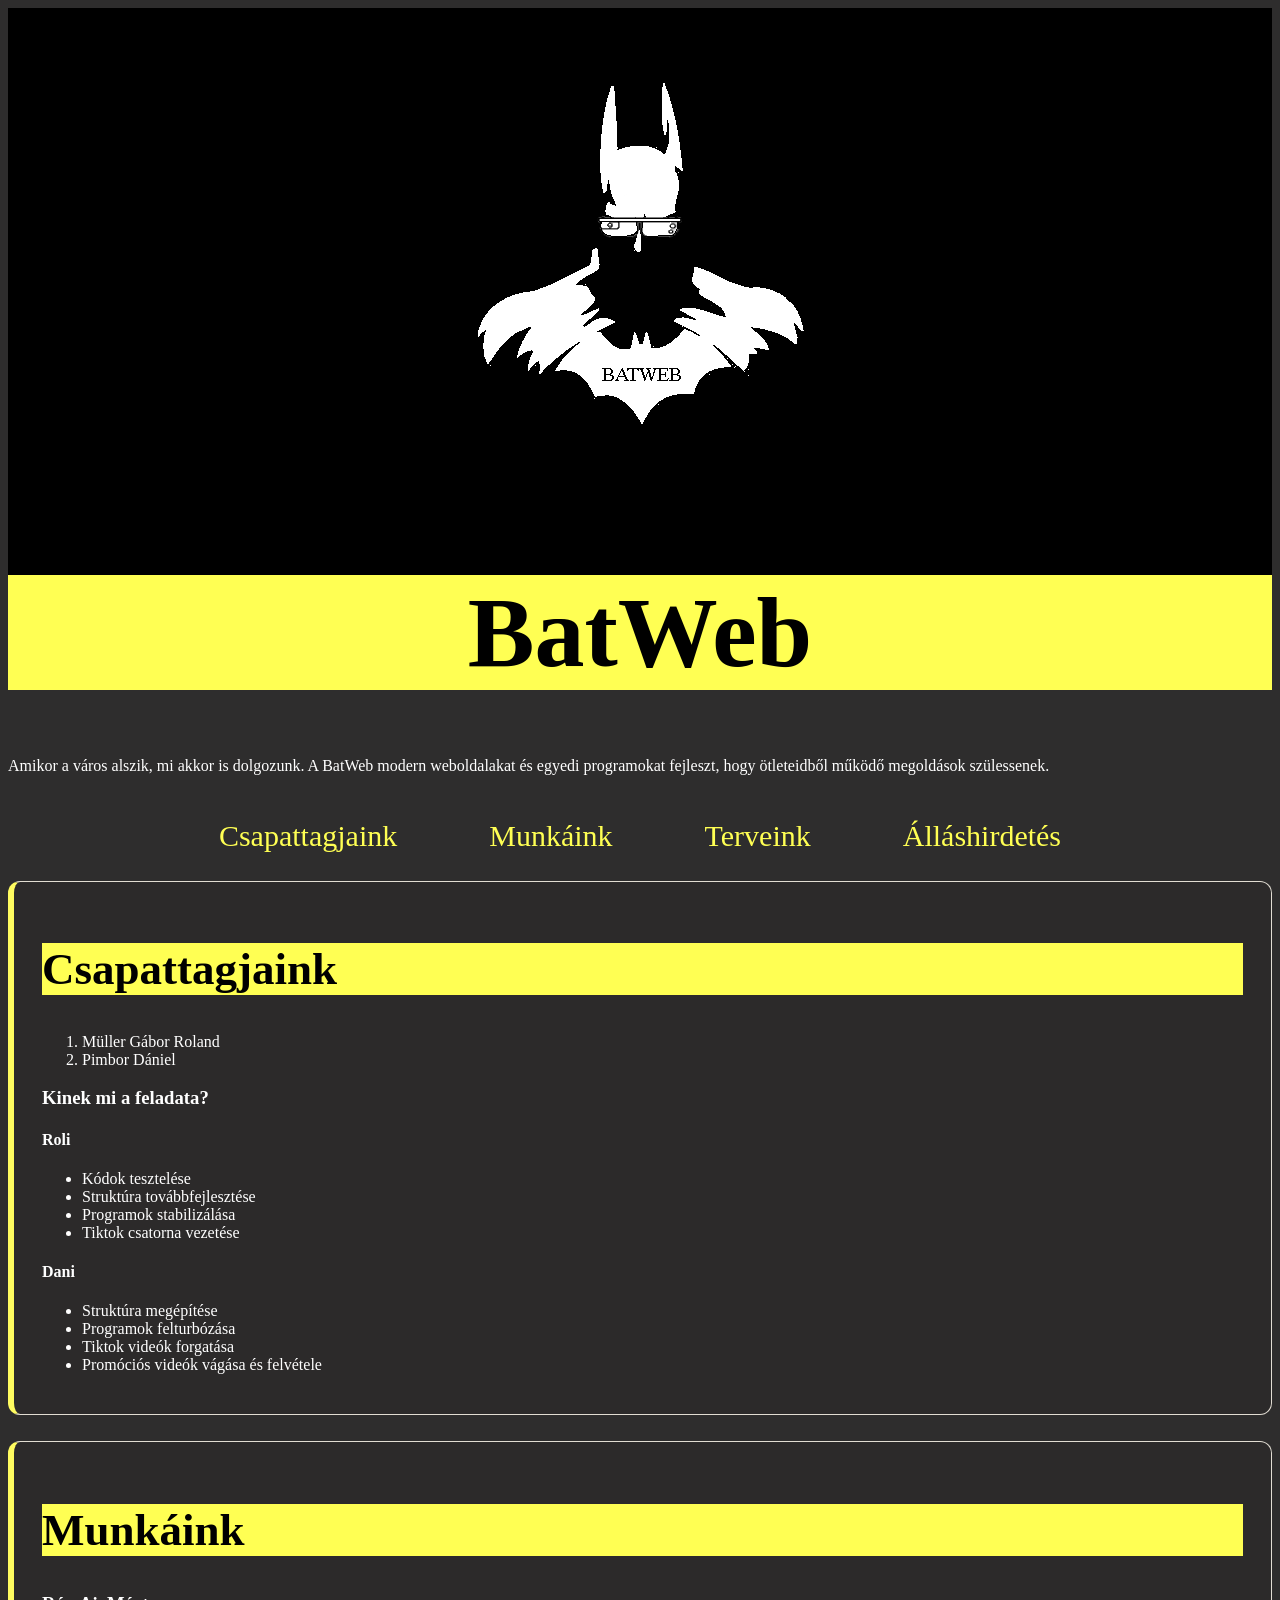
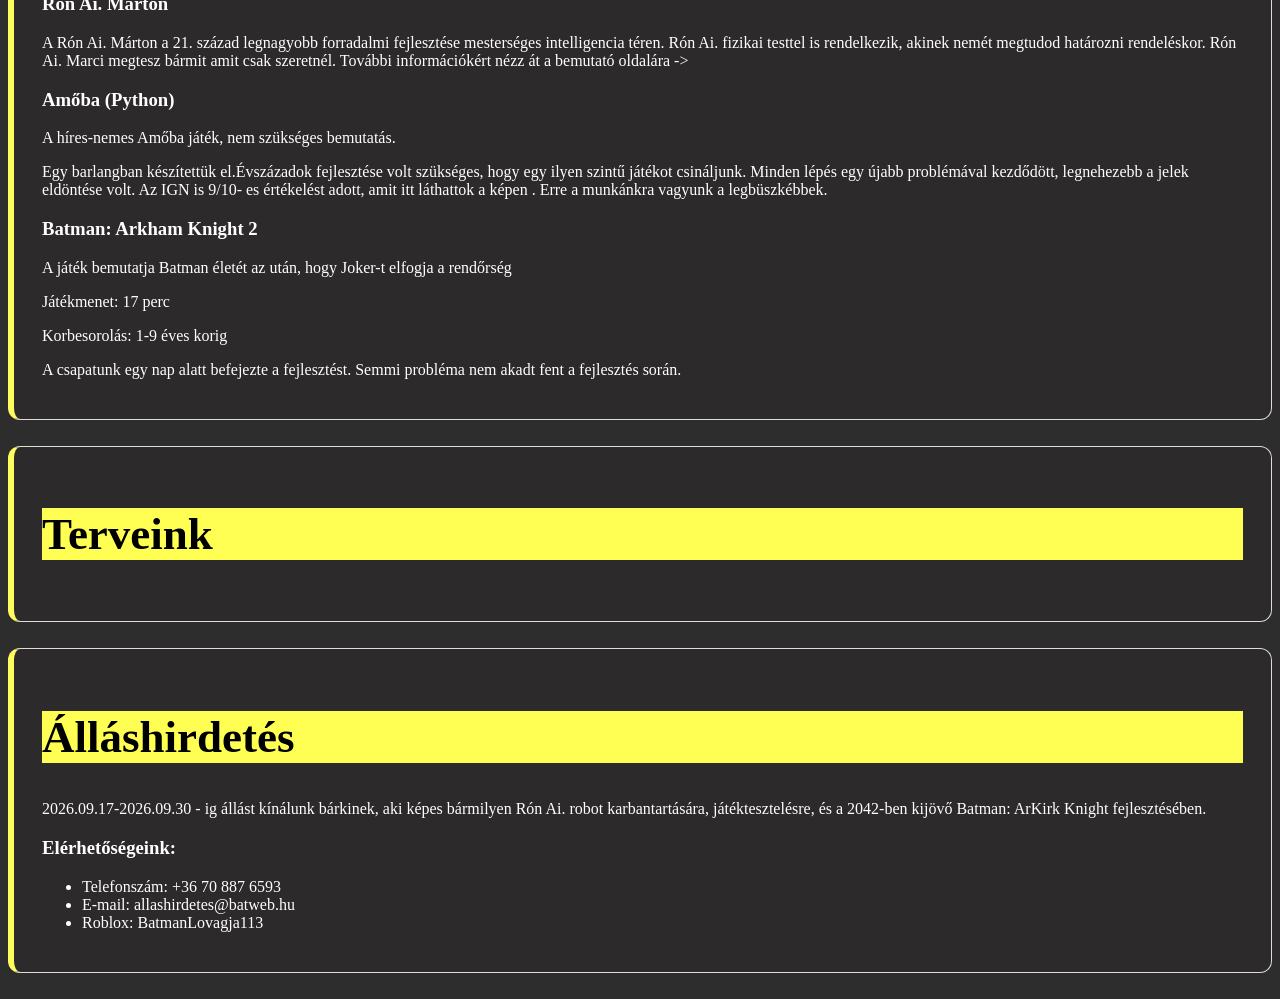
==== index.html @ 7f40fec1 "Stílusfejlesztés" ====
<!DOCTYPE html>
<html lang="hu">

<head>
    <meta charset="UTF-8">
    <meta name="viewport" content="width=device-width, initial-scale=1.0">
    <title>BatWeb</title>
    <link rel="icon" type="image/x-icon" href="kepek/batman logo.ico">
    <link rel="stylesheet" href="style.css">
</head>

<body>
    <div class="fejlec">
        <img src="kepek/logo.png" alt="Logó">
        <h1>BatWeb</h1>
    </div>

    <p>Amikor a város alszik, mi akkor is dolgozunk. A BatWeb modern weboldalakat és egyedi programokat fejleszt, hogy
        ötleteidből működő megoldások szülessenek.</p>

    <div class="pontok">
        <a href="#csapattagok">Csapattagjaink</a>
        <a href="#munkaink">Munkáink</a>
        <a href="#terveink">Terveink</a>
        <a href="#allashirdetes">Álláshirdetés</a>
    </div>

    <div class="container" id="csapattagok">
        <h2>Csapattagjaink</h2>
        <ol>
            <li>Müller Gábor Roland</li>
            <li>Pimbor Dániel</li>
        </ol>
        <h3>Kinek mi a feladata?</h3>
        <h4>Roli</h4>
        <ul>
            <li>Kódok tesztelése</li>
            <li>Struktúra továbbfejlesztése</li>
            <li>Programok stabilizálása</li>
            <li>Tiktok csatorna vezetése</li>
        </ul>
        <h4>Dani</h4>
        <ul>
            <li>Struktúra megépítése</li>
            <li>Programok felturbózása</li>
            <li>Tiktok videók forgatása</li>
            <li>Promóciós videók vágása és felvétele</li>
        </ul>
    </div>

    <div class="container" id="munkaink">
        <h2>Munkáink</h2>
        <h3>Rón Ai. Márton</h3>
        <p>A Rón Ai. Márton a 21. század legnagyobb forradalmi fejlesztése mesterséges intelligencia téren. Rón Ai.
            fizikai testtel is rendelkezik, akinek nemét megtudod határozni rendeléskor. Rón Ai. Marci megtesz bármit
            amit csak szeretnél. További információkért nézz át a bemutató oldalára -> <a href="ronainmarton.html"></a>
        </p>
        <h3>Amőba (Python)</h3>
        <p>A híres-nemes Amőba játék, nem szükséges bemutatás.</p>
        <p>Egy barlangban készítettük el.Évszázadok fejlesztése volt szükséges, hogy egy ilyen szintű játékot
            csináljunk. Minden lépés egy újabb problémával kezdődött, legnehezebb a jelek eldöntése volt. Az IGN is
            9/10- es értékelést adott, amit itt láthattok a képen <img src="" alt="">. Erre a munkánkra vagyunk a
            legbüszkébbek.</p>
        <h3>Batman: Arkham Knight 2</h3>
        <p>A játék bemutatja Batman életét az után, hogy Joker-t elfogja a rendőrség</p>
        <p>Játékmenet: 17 perc</p>
        <p>Korbesorolás: 1-9 éves korig</p>
        <p>A csapatunk egy nap alatt befejezte a fejlesztést. Semmi probléma nem akadt fent a fejlesztés során.</p>
    </div>

    <div class="container" id="terveink">
        <h2>Terveink</h2>
    </div>

    <div class="container" id="allashirdetes">
        <h2>Álláshirdetés</h2>
        <p>2026.09.17-2026.09.30 - ig állást kínálunk bárkinek, aki képes bármilyen Rón Ai. robot karbantartására, játéktesztelésre, és a 2042-ben kijövő Batman: ArKirk Knight fejlesztésében.</p>
        <h3>Elérhetőségeink:</h3>
        <ul>
            <li>Telefonszám: +36 70 887 6593</li>
            <li>E-mail: allashirdetes@batweb.hu</li>
            <li>Roblox: BatmanLovagja113</li>
        </ul>
    </div>


</body>

</html>
---- style.css ----
body{
    background-color: rgb(46, 45, 45);
    color: white;
    font-family: 'Segoe UI';
}

h1{
    background-color: rgb(255, 255, 83);
    color: black;
}


h2{
    font-size: 45px;
    background-color: rgb(255, 255, 83);
    color: black;
}

.pontok{
    padding: 12px 20px;
    text-align: center;
}

.pontok a {
  display: inline-block;      
  color: rgb(255, 255, 83);
  text-decoration: none;   
  padding: 6px 34px;
  margin: 10px;
  font-size: 30px;
}

.container   {
  background-color: rgb(44, 42, 42);
  border: 1px solid #e2ddd3;      /* vékony, halvány keret körben */
  border-left: 6px solid rgb(255, 252, 96);  /* vastag színes csík balra */
  border-radius: 12px;
  padding: 24px 28px;            /* BELSŐ térköz: keret és szöveg között */
  margin-bottom: 26px;          /* KÜLSŐ térköz: a következő dobozig */
}

.fejlec{
    background-color: black;
    position: relative;
}

.fejlec h1 {                        
    text-align: center;
    font-size: 100px;
}

.fejlec img {
    display: block;
    margin: 0 auto;
}

::selection {
    background-color: rgba(255, 255, 0, 0.753);
    color: rgb(0, 0, 0);
}

.menu {
  background-color: rgb(218, 214, 0);
  padding: 12px 20px;
  text-align: center;
  color: black;
}
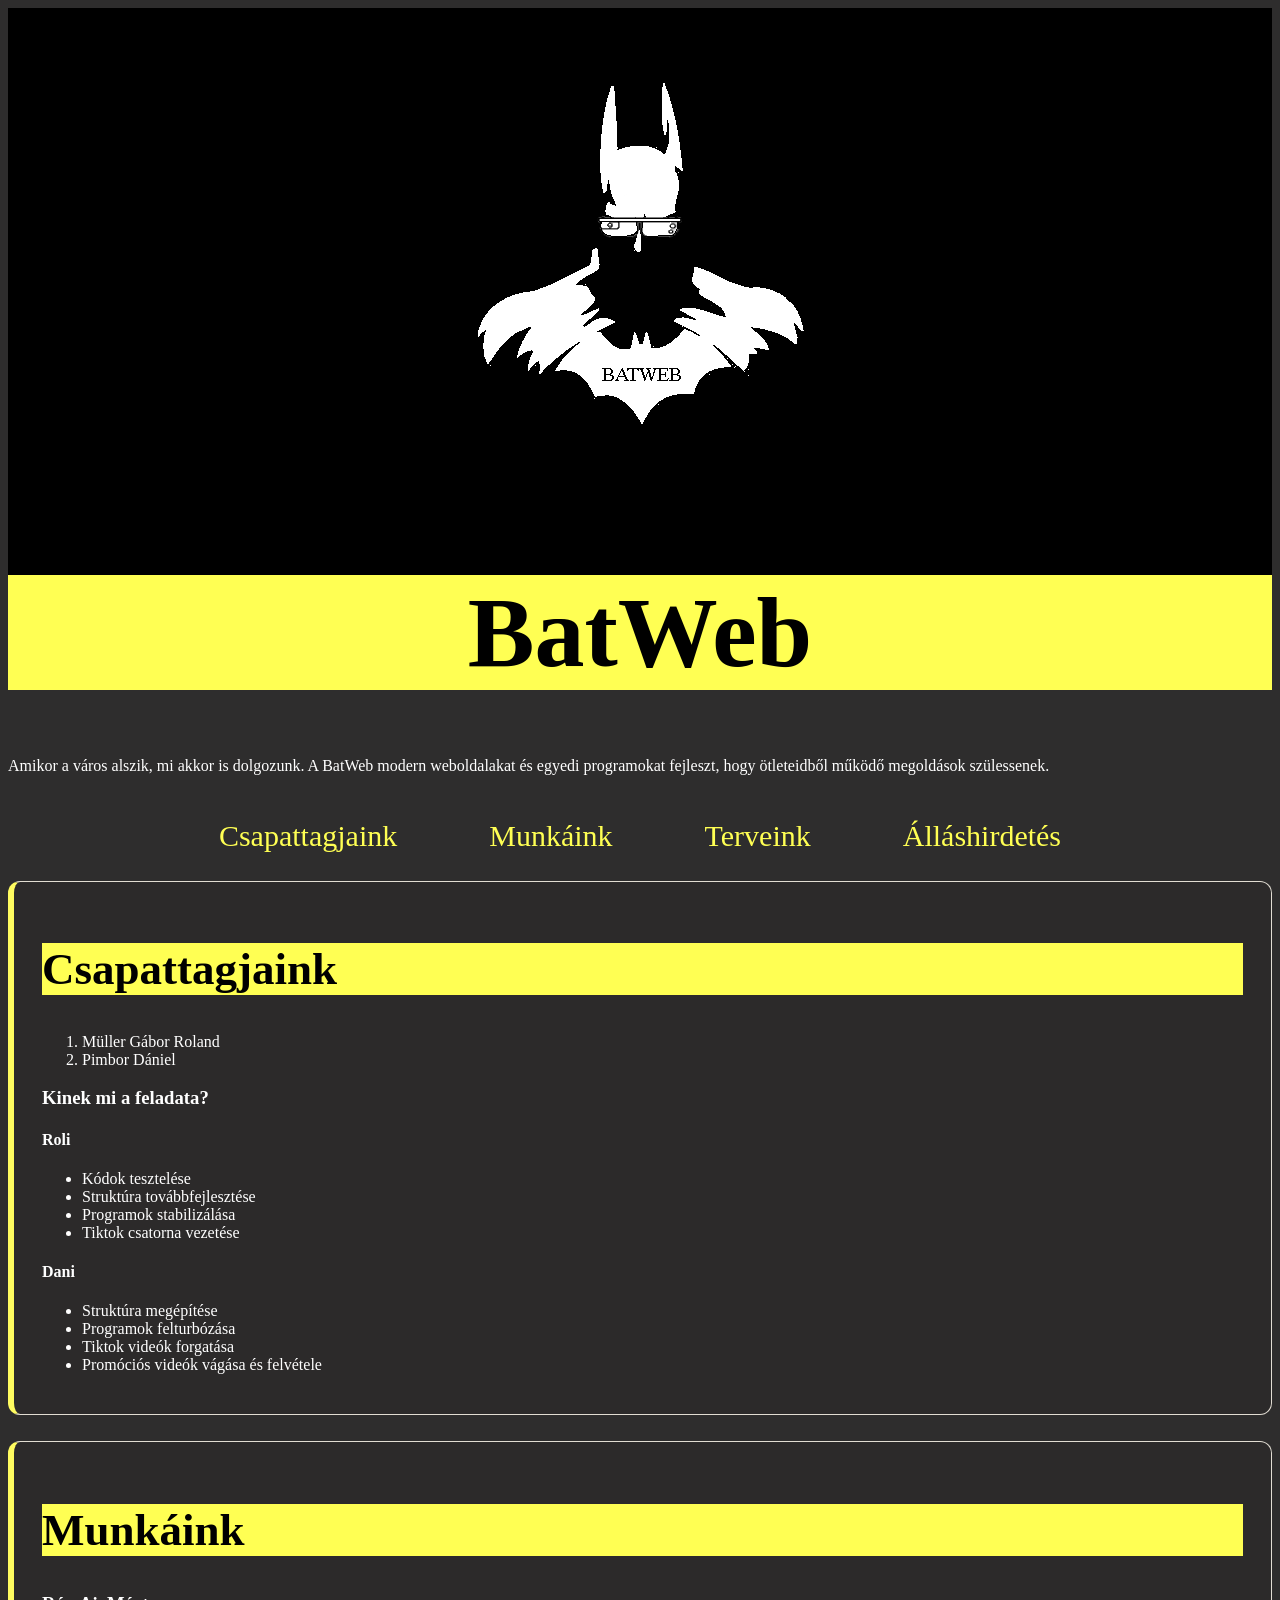
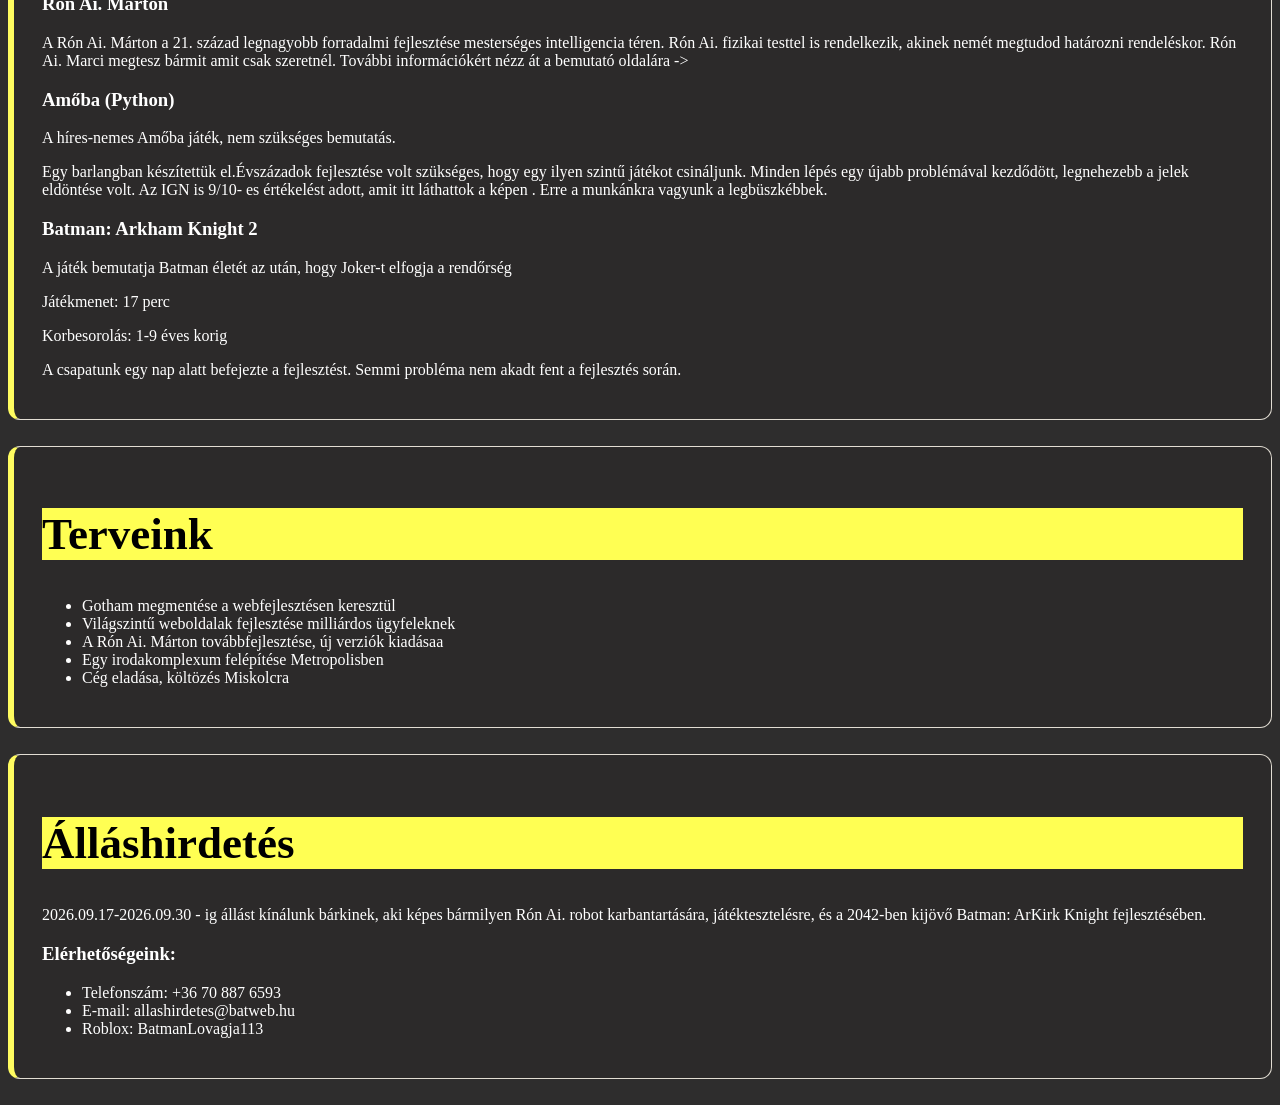
==== commit 22ecf71f: "terveink Terveink pont hozzáadása, css továbbfejlesztése" ====
--- a/index.html
+++ b/index.html
@@ -15,7 +15,7 @@
         <h1>BatWeb</h1>
     </div>
 
-    <p>Amikor a város alszik, mi akkor is dolgozunk. A BatWeb modern weboldalakat és egyedi programokat fejleszt, hogy
+    <p class="bemutatkozas">Amikor a város alszik, mi akkor is dolgozunk. A BatWeb modern weboldalakat és egyedi programokat fejleszt, hogy
         ötleteidből működő megoldások szülessenek.</p>
 
     <div class="pontok">
@@ -70,6 +70,13 @@
 
     <div class="container" id="terveink">
         <h2>Terveink</h2>
+            <ul>
+                <li>Gotham megmentése a webfejlesztésen keresztül</li>
+                <li>Világszintű weboldalak fejlesztése milliárdos ügyfeleknek</li>
+                <li>A Rón Ai. Márton továbbfejlesztése, új verziók kiadásaa </li>
+                <li>Egy irodakomplexum felépítése Metropolisben</li>
+                <li>Cég eladása, költözés Miskolcra</li>
+            </ul>
     </div>
 
     <div class="container" id="allashirdetes">
--- a/style.css
+++ b/style.css
@@ -1,50 +1,58 @@
-body{
+body {
     background-color: rgb(46, 45, 45);
     color: white;
     font-family: 'Segoe UI';
 }
 
-h1{
+h1 {
     background-color: rgb(255, 255, 83);
     color: black;
 }
 
 
-h2{
+h2 {
     font-size: 45px;
     background-color: rgb(255, 255, 83);
     color: black;
 }
 
-.pontok{
+.bemutatkozas p {
+    color:  rgb(255, 255, 83); 
+}
+
+.pontok {
     padding: 12px 20px;
     text-align: center;
 }
 
 .pontok a {
-  display: inline-block;      
-  color: rgb(255, 255, 83);
-  text-decoration: none;   
-  padding: 6px 34px;
-  margin: 10px;
-  font-size: 30px;
+    display: inline-block;
+    color: rgb(255, 255, 83);
+    text-decoration: none;
+    padding: 6px 34px;
+    margin: 10px;
+    font-size: 30px;
 }
 
-.container   {
-  background-color: rgb(44, 42, 42);
-  border: 1px solid #e2ddd3;      /* vékony, halvány keret körben */
-  border-left: 6px solid rgb(255, 252, 96);  /* vastag színes csík balra */
-  border-radius: 12px;
-  padding: 24px 28px;            /* BELSŐ térköz: keret és szöveg között */
-  margin-bottom: 26px;          /* KÜLSŐ térköz: a következő dobozig */
+.container {
+    background-color: rgb(44, 42, 42);
+    border: 1px solid #e2ddd3;
+    /* vékony, halvány keret körben */
+    border-left: 6px solid rgb(255, 252, 96);
+    /* vastag színes csík balra */
+    border-radius: 12px;
+    padding: 24px 28px;
+    /* BELSŐ térköz: keret és szöveg között */
+    margin-bottom: 26px;
+    /* KÜLSŐ térköz: a következő dobozig */
 }
 
-.fejlec{
+.fejlec {
     background-color: black;
     position: relative;
 }
 
-.fejlec h1 {                        
+.fejlec h1 {
     text-align: center;
     font-size: 100px;
 }
@@ -60,8 +68,8 @@
 }
 
 .menu {
-  background-color: rgb(218, 214, 0);
-  padding: 12px 20px;
-  text-align: center;
-  color: black;
+    background-color: rgb(218, 214, 0);
+    padding: 12px 20px;
+    text-align: center;
+    color: black;
 }
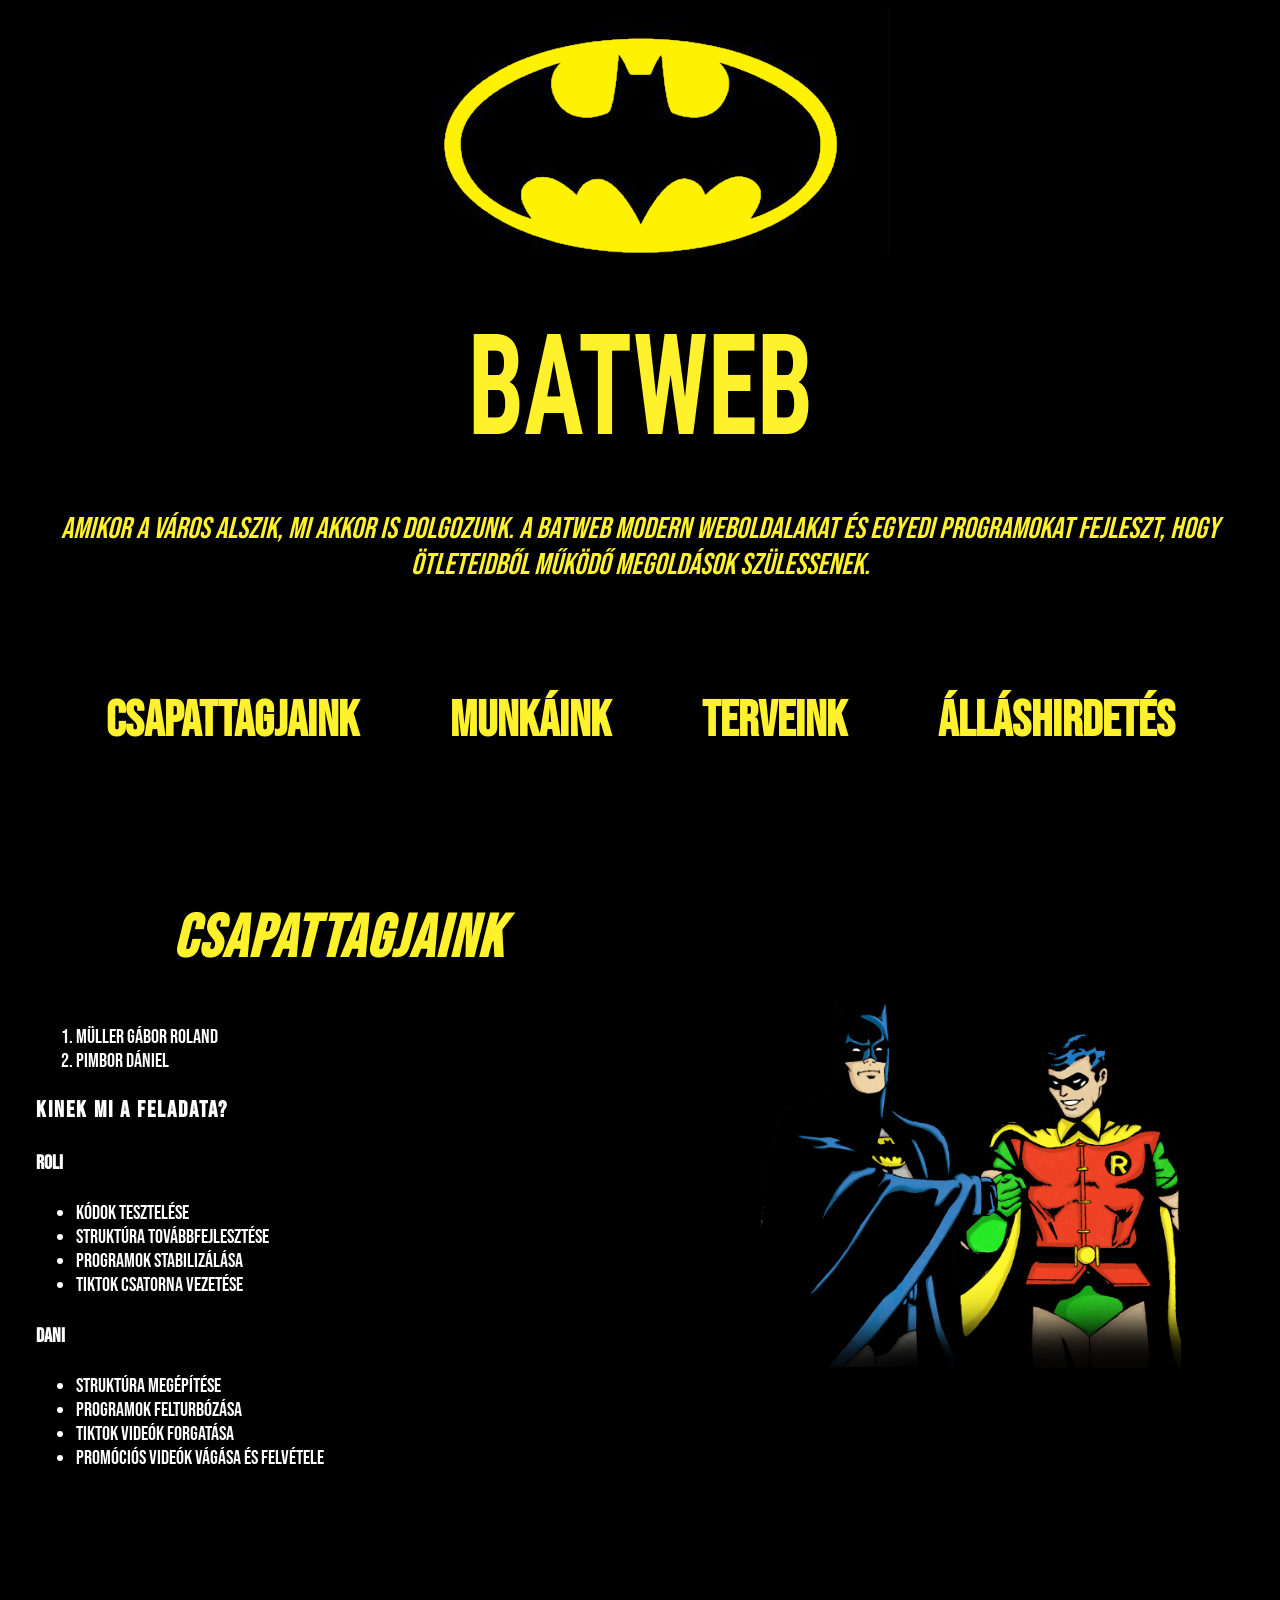
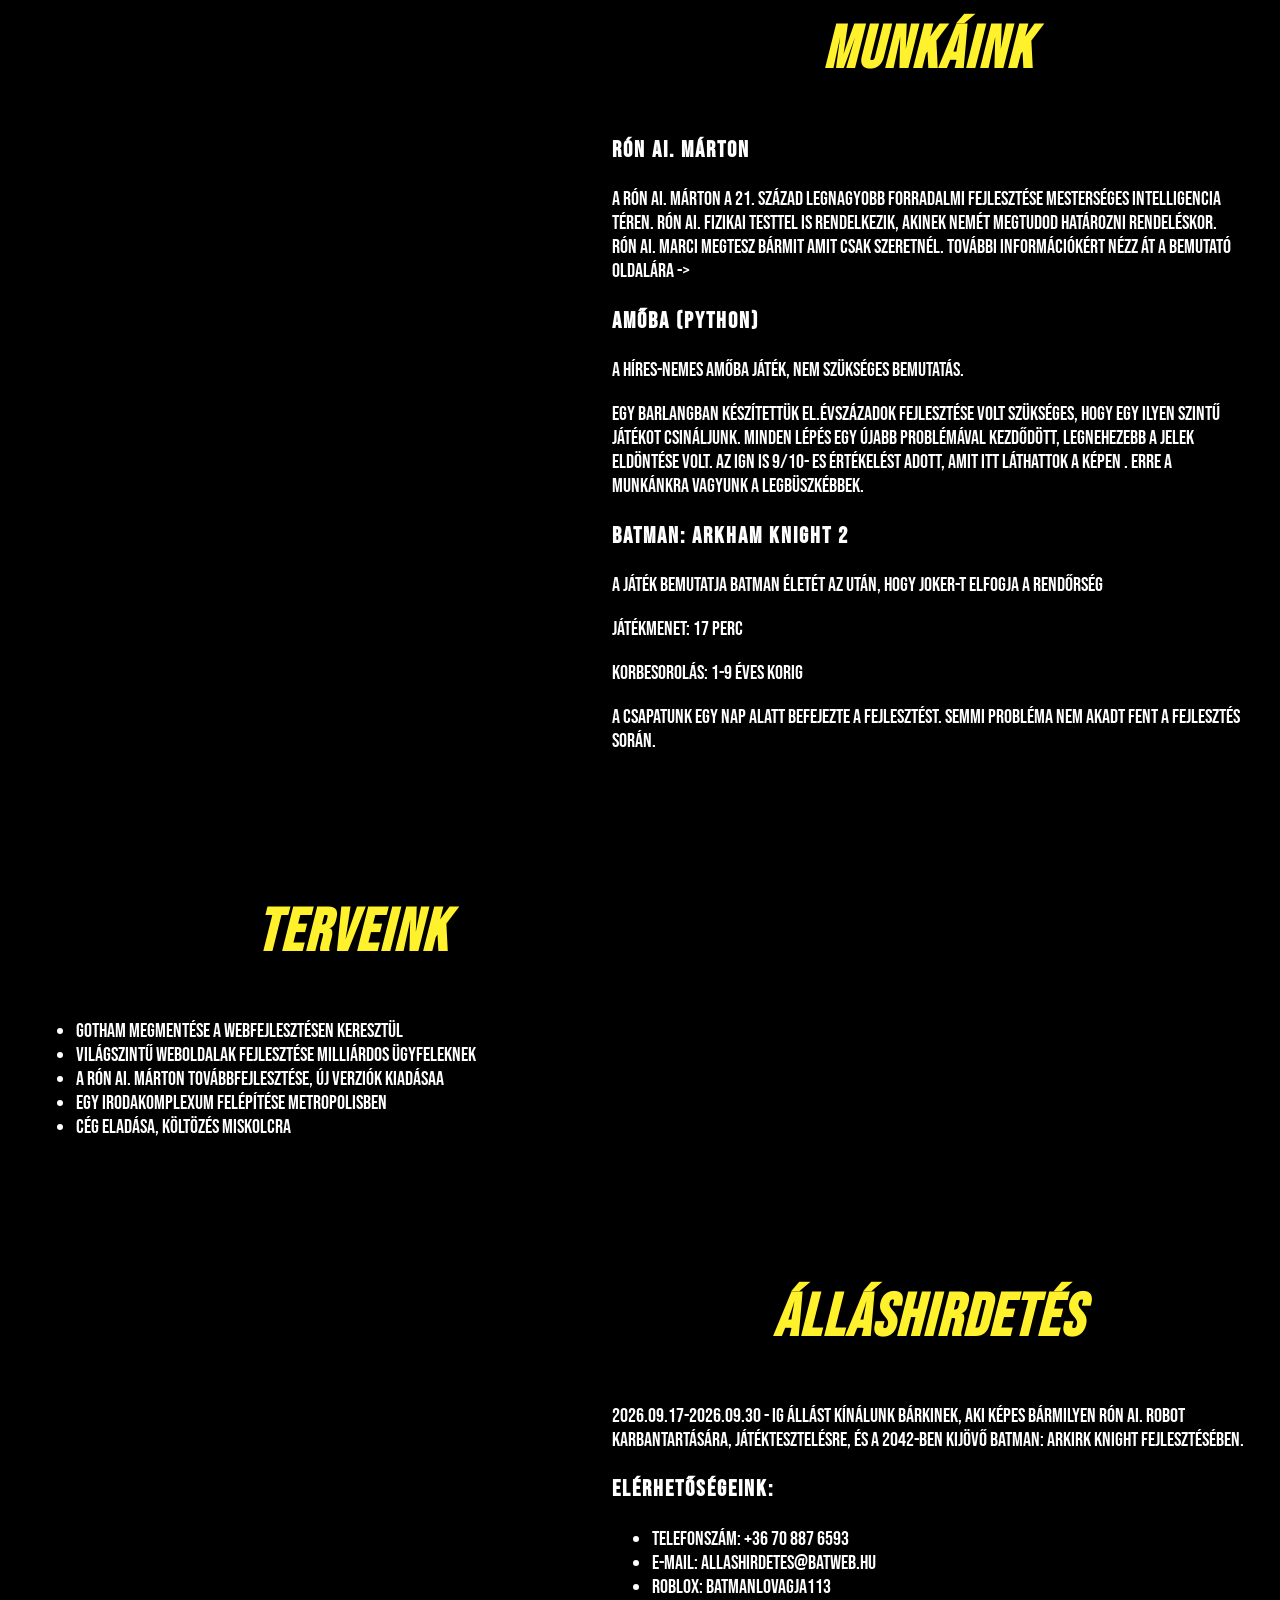
==== commit f08ed315: "Logo változtatás, képhozzáadás, betűtípus" ====
--- a/index.html
+++ b/index.html
@@ -7,16 +7,21 @@
     <title>BatWeb</title>
     <link rel="icon" type="image/x-icon" href="kepek/batman logo.ico">
     <link rel="stylesheet" href="style.css">
+    <link href="https://fonts.googleapis.com/css2?family=Roboto+Condensed:wght@900&display=swap" rel="stylesheet">
 </head>
 
 <body>
     <div class="fejlec">
         <img src="kepek/logo.png" alt="Logó">
-        <h1>BatWeb</h1>
+        <h1>BATWEB</h1>
     </div>
 
-    <p class="bemutatkozas">Amikor a város alszik, mi akkor is dolgozunk. A BatWeb modern weboldalakat és egyedi programokat fejleszt, hogy
-        ötleteidből működő megoldások szülessenek.</p>
+    <div class="bemutatkozas">
+        <p>
+            Amikor a város alszik, mi akkor is dolgozunk. A BatWeb modern weboldalakat és egyedi programokat fejleszt,
+            hogy ötleteidből működő megoldások szülessenek.
+        </p>
+    </div>
 
     <div class="pontok">
         <a href="#csapattagok">Csapattagjaink</a>
@@ -25,27 +30,38 @@
         <a href="#allashirdetes">Álláshirdetés</a>
     </div>
 
-    <div class="container" id="csapattagok">
-        <h2>Csapattagjaink</h2>
-        <ol>
-            <li>Müller Gábor Roland</li>
-            <li>Pimbor Dániel</li>
-        </ol>
-        <h3>Kinek mi a feladata?</h3>
-        <h4>Roli</h4>
-        <ul>
-            <li>Kódok tesztelése</li>
-            <li>Struktúra továbbfejlesztése</li>
-            <li>Programok stabilizálása</li>
-            <li>Tiktok csatorna vezetése</li>
-        </ul>
-        <h4>Dani</h4>
-        <ul>
-            <li>Struktúra megépítése</li>
-            <li>Programok felturbózása</li>
-            <li>Tiktok videók forgatása</li>
-            <li>Promóciós videók vágása és felvétele</li>
-        </ul>
+    <div class="csapattagok-sor">
+
+        <div class="container" id="csapattagok">
+            <h2>Csapattagjaink</h2>
+            <ol>
+                <li>Müller Gábor Roland</li>
+                <li>Pimbor Dániel</li>
+            </ol>
+
+            <h3>Kinek mi a feladata?</h3>
+
+            <h4>Roli</h4>
+            <ul>
+                <li>Kódok tesztelése</li>
+                <li>Struktúra továbbfejlesztése</li>
+                <li>Programok stabilizálása</li>
+                <li>Tiktok csatorna vezetése</li>
+            </ul>
+
+            <h4>Dani</h4>
+            <ul>
+                <li>Struktúra megépítése</li>
+                <li>Programok felturbózása</li>
+                <li>Tiktok videók forgatása</li>
+                <li>Promóciós videók vágása és felvétele</li>
+            </ul>
+        </div>
+
+        <div class="csapattagok-kepei">
+            <img src="kepek/csapattagok.png" alt="Csapattagok">
+        </div>
+
     </div>
 
     <div class="container" id="munkaink">
@@ -70,18 +86,19 @@
 
     <div class="container" id="terveink">
         <h2>Terveink</h2>
-            <ul>
-                <li>Gotham megmentése a webfejlesztésen keresztül</li>
-                <li>Világszintű weboldalak fejlesztése milliárdos ügyfeleknek</li>
-                <li>A Rón Ai. Márton továbbfejlesztése, új verziók kiadásaa </li>
-                <li>Egy irodakomplexum felépítése Metropolisben</li>
-                <li>Cég eladása, költözés Miskolcra</li>
-            </ul>
+        <ul>
+            <li>Gotham megmentése a webfejlesztésen keresztül</li>
+            <li>Világszintű weboldalak fejlesztése milliárdos ügyfeleknek</li>
+            <li>A Rón Ai. Márton továbbfejlesztése, új verziók kiadásaa </li>
+            <li>Egy irodakomplexum felépítése Metropolisben</li>
+            <li>Cég eladása, költözés Miskolcra</li>
+        </ul>
     </div>
 
     <div class="container" id="allashirdetes">
         <h2>Álláshirdetés</h2>
-        <p>2026.09.17-2026.09.30 - ig állást kínálunk bárkinek, aki képes bármilyen Rón Ai. robot karbantartására, játéktesztelésre, és a 2042-ben kijövő Batman: ArKirk Knight fejlesztésében.</p>
+        <p>2026.09.17-2026.09.30 - ig állást kínálunk bárkinek, aki képes bármilyen Rón Ai. robot karbantartására,
+            játéktesztelésre, és a 2042-ben kijövő Batman: ArKirk Knight fejlesztésében.</p>
         <h3>Elérhetőségeink:</h3>
         <ul>
             <li>Telefonszám: +36 70 887 6593</li>
--- a/style.css
+++ b/style.css
@@ -1,23 +1,35 @@
-body {
-    background-color: rgb(46, 45, 45);
-    color: white;
-    font-family: 'Segoe UI';
+@import url('https://fonts.googleapis.com/css2?family=Bebas+Neue&family=Poppins:wght@400;600;700&display=swap');
+
+h2, h3 {
+    font-family: 'Bebas Neue', sans-serif;
+    letter-spacing: 2px;
 }
 
 h1 {
-    background-color: rgb(255, 255, 83);
-    color: black;
+    font-family: 'Roboto Condensed', sans-serif;
+    font-weight: bolder;
+    transform: scaleY(1.4);
+    font-size: 100px;
+    color: rgb(255, 241, 44);
 }
 
 
+body {
+    background-color: rgb(0, 0, 0);
+    color: white;
+    font-family: 'Bebas Neue', sans-serif;
+}
+
 h2 {
-    font-size: 45px;
-    background-color: rgb(255, 255, 83);
-    color: black;
+    font-size: 45px;;
+    color: rgb(255, 241, 44);
 }
 
 .bemutatkozas p {
-    color:  rgb(255, 255, 83); 
+    color:  rgb(255, 241, 44);
+    font-size: 30px;
+    text-align: center;
+    font-style: italic;
 }
 
 .pontok {
@@ -27,24 +39,64 @@
 
 .pontok a {
     display: inline-block;
-    color: rgb(255, 255, 83);
+    color: rgb(255, 241, 44);
     text-decoration: none;
     padding: 6px 34px;
     margin: 10px;
-    font-size: 30px;
+    margin-top: 60px;
+    margin-bottom: 60px;
+    font-size: 50px;
+    font-weight: bold;
 }
 
 .container {
-    background-color: rgb(44, 42, 42);
-    border: 1px solid #e2ddd3;
-    /* vékony, halvány keret körben */
-    border-left: 6px solid rgb(255, 252, 96);
-    /* vastag színes csík balra */
     border-radius: 12px;
     padding: 24px 28px;
-    /* BELSŐ térköz: keret és szöveg között */
     margin-bottom: 26px;
-    /* KÜLSŐ térköz: a következő dobozig */
+    font-size: 20px;
+}
+
+.container h2{
+    text-align: center;
+    font-size: 60px;
+    font-style: italic;
+}
+
+
+
+
+.csapattagok-sor {
+    display: flex;
+    align-items: center;
+}
+
+#csapattagok {
+    width: 50%;
+}
+
+.csapattagok-kepei {
+    width: 50%;
+    text-align: center;
+}
+
+.csapattagok-kepei img {
+    max-width: 70%;
+}
+
+#munkaink{
+    width: 50%;
+    margin-left: auto;
+    margin-right: 0;
+}
+
+#terveink{
+    width:50%;
+}
+
+#allashirdetes{
+    width: 50%;
+    margin-left: auto;
+    margin-right: 0;
 }
 
 .fejlec {
@@ -63,7 +115,7 @@
 }
 
 ::selection {
-    background-color: rgba(255, 255, 0, 0.753);
+    background-color: rgb(255, 241, 44);
     color: rgb(0, 0, 0);
 }
 
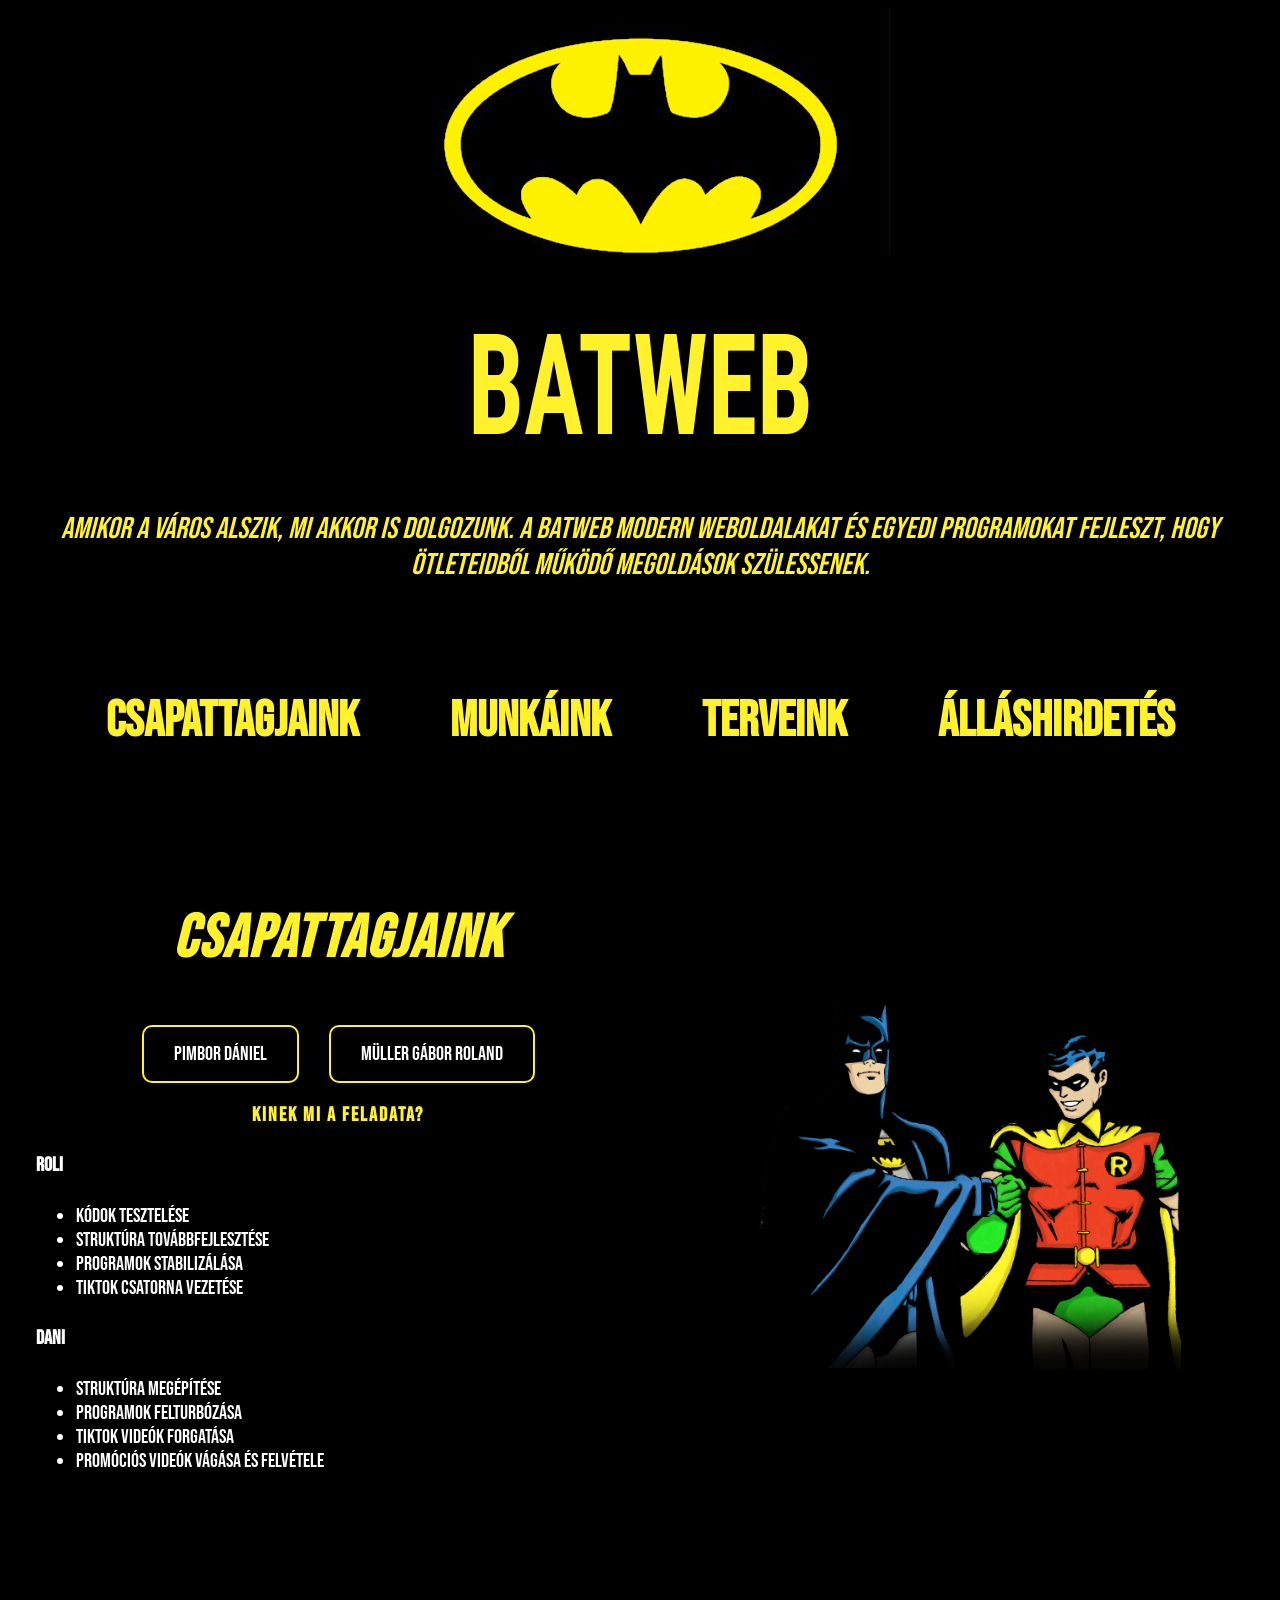
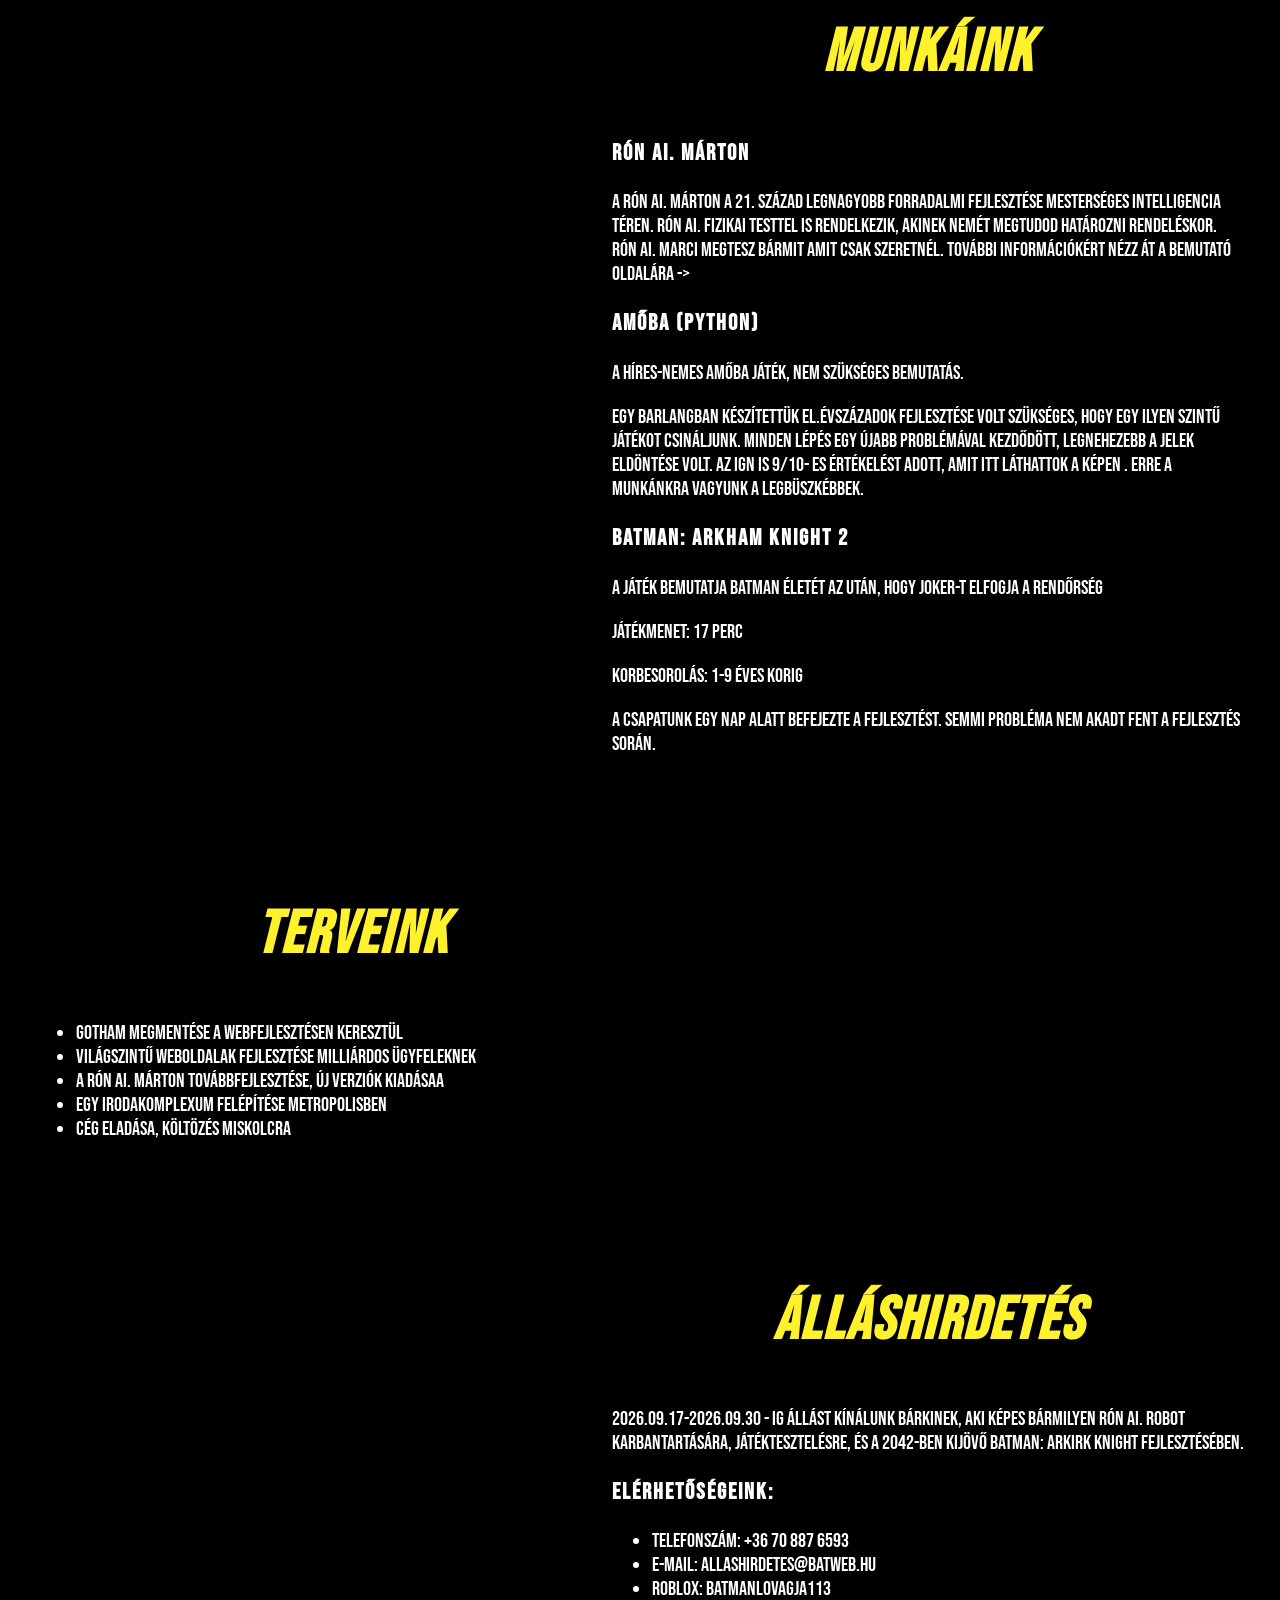
==== commit 66846fc0: "Table" ====
--- a/index.html
+++ b/index.html
@@ -34,13 +34,13 @@
 
         <div class="container" id="csapattagok">
             <h2>Csapattagjaink</h2>
-            <ol>
-                <li>Müller Gábor Roland</li>
-                <li>Pimbor Dániel</li>
-            </ol>
-
-            <h3>Kinek mi a feladata?</h3>
-
+            <table>
+                <tr>
+                    <td>Pimbor Dániel</td>
+                    <td>Müller Gábor Roland</td>
+                </tr>
+            </table>
+            <h3 style="text-align: center;font-size: 20px;color: rgb(255, 241, 44);;">Kinek mi a feladata?</h3>
             <h4>Roli</h4>
             <ul>
                 <li>Kódok tesztelése</li>
--- a/style.css
+++ b/style.css
@@ -83,6 +83,26 @@
     max-width: 70%;
 }
 
+table {
+    margin: 0 auto;
+    border-spacing: 30px 0;
+}
+
+td {
+    text-align: center;
+    vertical-align: middle;
+    padding: 15px 30px;
+    border: 2px solid rgb(255, 241, 44);
+    border-radius: 10px;
+}
+
+
+td:hover {
+  transform: scale(1.05);
+  transition: all ease-in-out 0.2s;
+  box-shadow: 0px 0px 30px rgb(255, 241, 44); 
+}
+
 #munkaink{
     width: 50%;
     margin-left: auto;
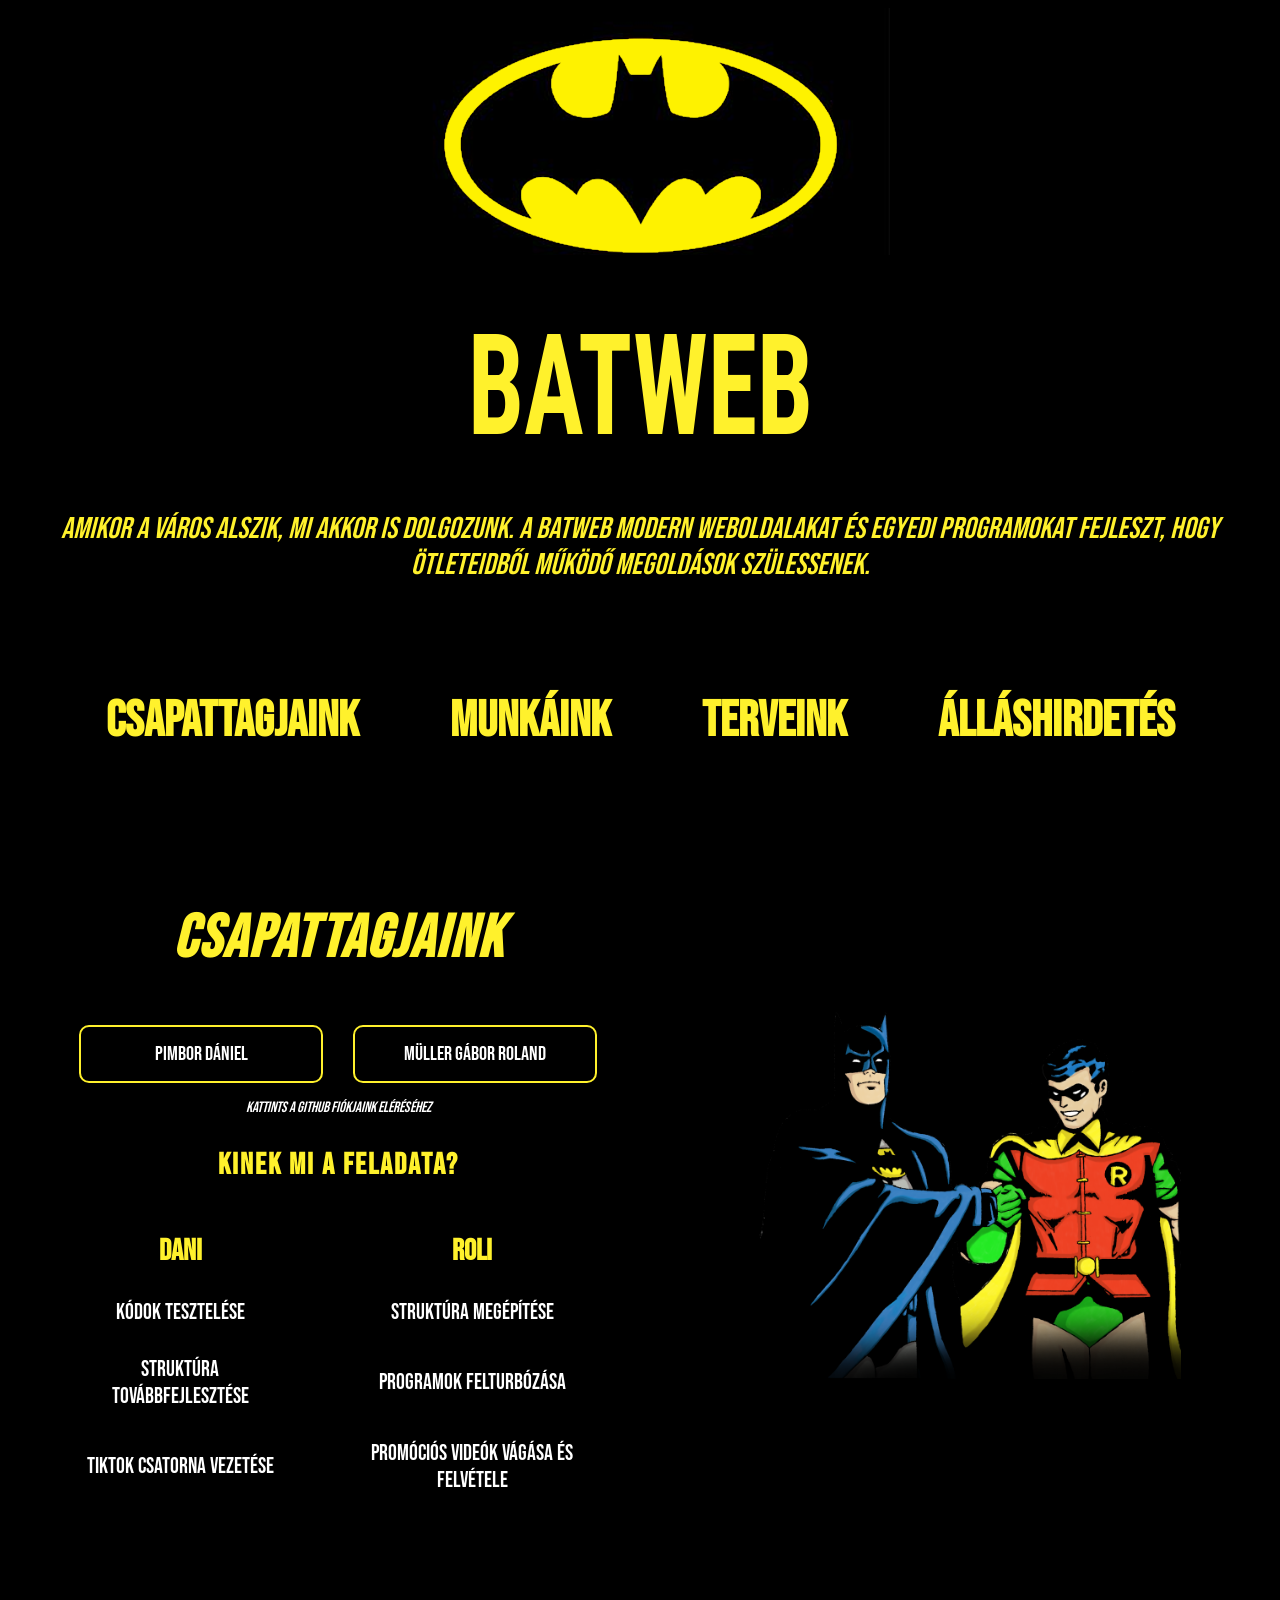
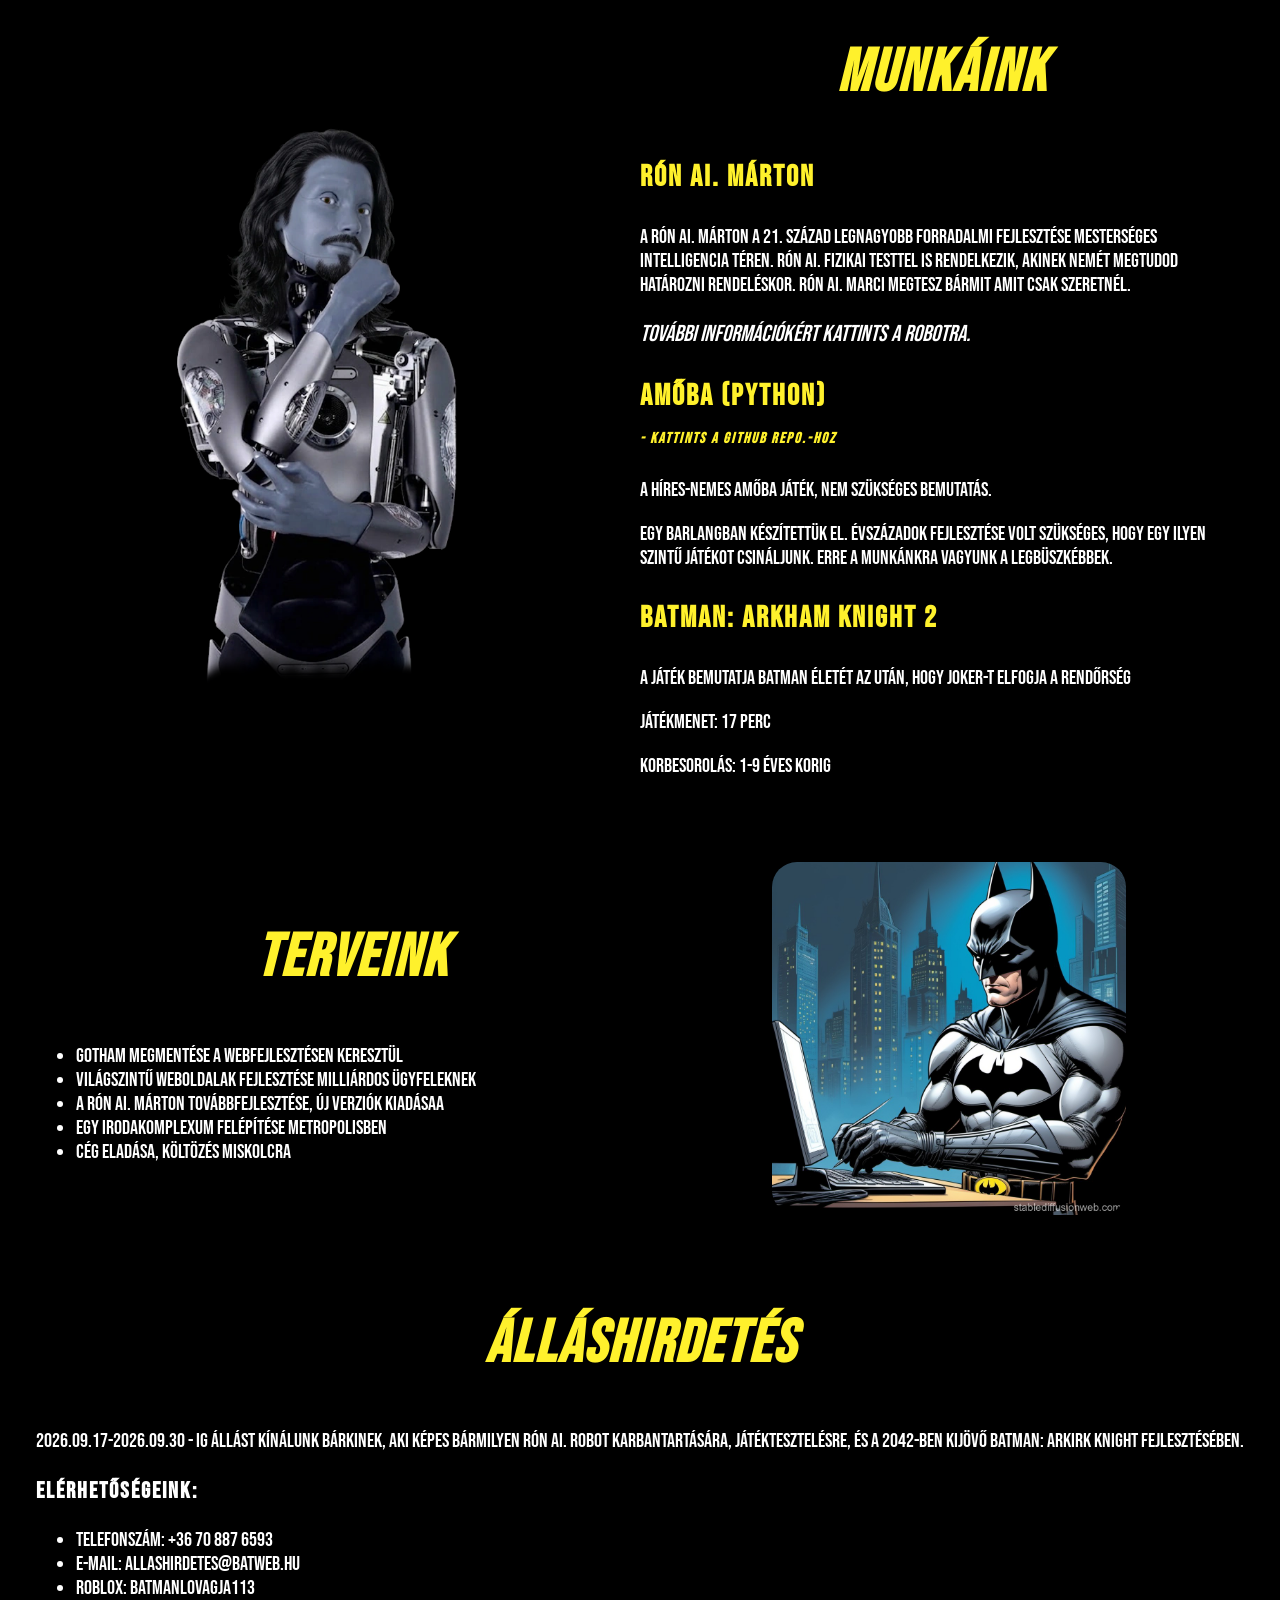
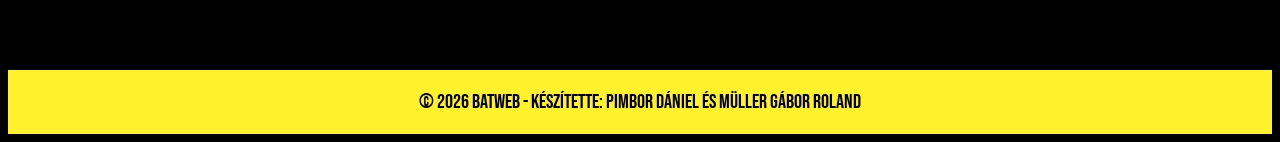
==== commit e0ca93d0: "Képek beillesztése, hoverek, stílus" ====
--- a/index.html
+++ b/index.html
@@ -34,28 +34,33 @@
 
         <div class="container" id="csapattagok">
             <h2>Csapattagjaink</h2>
-            <table>
+            <table class="nevek">
                 <tr>
-                    <td>Pimbor Dániel</td>
-                    <td>Müller Gábor Roland</td>
+                    <td><a href="https://github.com/DanielPimbor">Pimbor Dániel</a></td>
+                    <td><a href="https://github.com/Roli0410">Müller Gábor Roland</a></td>
                 </tr>
             </table>
-            <h3 style="text-align: center;font-size: 20px;color: rgb(255, 241, 44);;">Kinek mi a feladata?</h3>
-            <h4>Roli</h4>
-            <ul>
-                <li>Kódok tesztelése</li>
-                <li>Struktúra továbbfejlesztése</li>
-                <li>Programok stabilizálása</li>
-                <li>Tiktok csatorna vezetése</li>
-            </ul>
-
-            <h4>Dani</h4>
-            <ul>
-                <li>Struktúra megépítése</li>
-                <li>Programok felturbózása</li>
-                <li>Tiktok videók forgatása</li>
-                <li>Promóciós videók vágása és felvétele</li>
-            </ul>
+            <p style="text-align: center; font-size: 15px; font-style: italic; color: white;">Kattints a GitHub
+                fiókjaink eléréséhez</p>
+            <h3 style="text-align: center;font-size: 30px;color: rgb(255, 241, 44);">Kinek mi a feladata?</h3>
+            <table class="feladatok">
+                <thead>
+                    <th>Dani</th>
+                    <th>Roli</th>
+                </thead>
+                <tr>
+                    <td>Kódok tesztelése</td>
+                    <td>Struktúra megépítése</td>
+                </tr>
+                <tr>
+                    <td>Struktúra továbbfejlesztése</td>
+                    <td>Programok felturbózása</td>
+                </tr>
+                <tr>
+                    <td>Tiktok csatorna vezetése</td>
+                    <td>Promóciós videók vágása és felvétele</td>
+                </tr>
+            </table>
         </div>
 
         <div class="csapattagok-kepei">
@@ -63,36 +68,46 @@
         </div>
 
     </div>
-
-    <div class="container" id="munkaink">
-        <h2>Munkáink</h2>
-        <h3>Rón Ai. Márton</h3>
-        <p>A Rón Ai. Márton a 21. század legnagyobb forradalmi fejlesztése mesterséges intelligencia téren. Rón Ai.
-            fizikai testtel is rendelkezik, akinek nemét megtudod határozni rendeléskor. Rón Ai. Marci megtesz bármit
-            amit csak szeretnél. További információkért nézz át a bemutató oldalára -> <a href="ronainmarton.html"></a>
-        </p>
-        <h3>Amőba (Python)</h3>
-        <p>A híres-nemes Amőba játék, nem szükséges bemutatás.</p>
-        <p>Egy barlangban készítettük el.Évszázadok fejlesztése volt szükséges, hogy egy ilyen szintű játékot
-            csináljunk. Minden lépés egy újabb problémával kezdődött, legnehezebb a jelek eldöntése volt. Az IGN is
-            9/10- es értékelést adott, amit itt láthattok a képen <img src="" alt="">. Erre a munkánkra vagyunk a
-            legbüszkébbek.</p>
-        <h3>Batman: Arkham Knight 2</h3>
-        <p>A játék bemutatja Batman életét az után, hogy Joker-t elfogja a rendőrség</p>
-        <p>Játékmenet: 17 perc</p>
-        <p>Korbesorolás: 1-9 éves korig</p>
-        <p>A csapatunk egy nap alatt befejezte a fejlesztést. Semmi probléma nem akadt fent a fejlesztés során.</p>
+    <div class="munkaink-sor">
+        <div class="ronaimartonkepe">
+            <a href="ronaimarton.html" target="_blank"><img src="kepek/RonAiMarton.webp" alt="Rón Ai. Márton"></a>
+        </div>
+        <div class="container" id="munkaink">
+            <h2>Munkáink</h2>
+            <h3>Rón Ai. Márton</h3>
+            <p>A Rón Ai. Márton a 21. század legnagyobb forradalmi fejlesztése mesterséges intelligencia téren. Rón Ai.
+                fizikai testtel is rendelkezik, akinek nemét megtudod határozni rendeléskor. Rón Ai. Marci megtesz
+                bármit
+                amit csak szeretnél.
+            <p style="font-style: italic; font-size: 23px;">További információkért kattints a robotra.</p>
+            </p>
+            <h3><a href="https://github.com/DanielPimbor/Amoba_PimborDani_MullerRoli" target="_blank"
+                    style="text-decoration: none; color: rgb(255, 241, 44);">Amőba (Python) <p
+                        style="font-size: 15px; font-style: italic;">- kattints a GitHub Repo.-hoz</p></a></h3>
+            <p>A híres-nemes Amőba játék, nem szükséges bemutatás.</p>
+            <p>Egy barlangban készítettük el. Évszázadok fejlesztése volt szükséges, hogy egy ilyen szintű játékot
+                csináljunk. Erre a munkánkra vagyunk a
+                legbüszkébbek.</p>
+            <h3>Batman: Arkham Knight 2</h3>
+            <p>A játék bemutatja Batman életét az után, hogy Joker-t elfogja a rendőrség</p>
+            <p>Játékmenet: 17 perc</p>
+            <p>Korbesorolás: 1-9 éves korig</p>
+        </div>
     </div>
-
-    <div class="container" id="terveink">
-        <h2>Terveink</h2>
-        <ul>
-            <li>Gotham megmentése a webfejlesztésen keresztül</li>
-            <li>Világszintű weboldalak fejlesztése milliárdos ügyfeleknek</li>
-            <li>A Rón Ai. Márton továbbfejlesztése, új verziók kiadásaa </li>
-            <li>Egy irodakomplexum felépítése Metropolisben</li>
-            <li>Cég eladása, költözés Miskolcra</li>
-        </ul>
+    <div class="terveink-sor">
+        <div class="container" id="terveink">
+            <h2>Terveink</h2>
+            <ul>
+                <li>Gotham megmentése a webfejlesztésen keresztül</li>
+                <li>Világszintű weboldalak fejlesztése milliárdos ügyfeleknek</li>
+                <li>A Rón Ai. Márton továbbfejlesztése, új verziók kiadásaa </li>
+                <li>Egy irodakomplexum felépítése Metropolisben</li>
+                <li>Cég eladása, költözés Miskolcra</li>
+            </ul>
+        </div>
+        <div class="Batman-kepe">
+            <img src="kepek/BatmanGepezik.png" alt="Batman Gépezik">
+        </div>
     </div>
 
     <div class="container" id="allashirdetes">
@@ -107,6 +122,9 @@
         </ul>
     </div>
 
+    <footer>
+        <p>&copy; 2026 BATWEB - Készítette: Pimbor Dániel és Müller Gábor Roland</p>
+    </footer>
 
 </body>
 
--- a/style.css
+++ b/style.css
@@ -1,6 +1,7 @@
 @import url('https://fonts.googleapis.com/css2?family=Bebas+Neue&family=Poppins:wght@400;600;700&display=swap');
 
-h2, h3 {
+h2,
+h3 {
     font-family: 'Bebas Neue', sans-serif;
     letter-spacing: 2px;
 }
@@ -13,7 +14,6 @@
     color: rgb(255, 241, 44);
 }
 
-
 body {
     background-color: rgb(0, 0, 0);
     color: white;
@@ -21,12 +21,41 @@
 }
 
 h2 {
-    font-size: 45px;;
-    color: rgb(255, 241, 44);
+    font-size: 45px;
+    color: rgb(255, 241, 44);
+}
+
+/* FEJLÉC */
+
+.fejlec {
+    background-color: black;
+    position: relative;
+}
+
+.fejlec h1 {
+    text-align: center;
+    font-size: 100px;
+}
+
+.fejlec img {
+    display: block;
+    margin: 0 auto;
+}
+
+::selection {
+    background-color: rgb(255, 241, 44);
+    color: rgb(0, 0, 0);
+}
+
+.menu {
+    background-color: rgb(255, 241, 44);
+    padding: 12px 20px;
+    text-align: center;
+    color: black;
 }
 
 .bemutatkozas p {
-    color:  rgb(255, 241, 44);
+    color: rgb(255, 241, 44);
     font-size: 30px;
     text-align: center;
     font-style: italic;
@@ -47,6 +76,11 @@
     margin-bottom: 60px;
     font-size: 50px;
     font-weight: bold;
+    transition: transform 0.2s ease-in-out;
+}
+
+.pontok a:hover {
+    transform: scale(1.2);
 }
 
 .container {
@@ -56,14 +90,13 @@
     font-size: 20px;
 }
 
-.container h2{
+.container h2 {
     text-align: center;
     font-size: 60px;
     font-style: italic;
 }
 
-
-
+/* CSAPATTAGOK */
 
 .csapattagok-sor {
     display: flex;
@@ -83,65 +116,126 @@
     max-width: 70%;
 }
 
-table {
+/* NEVEK */
+
+.nevek {
     margin: 0 auto;
     border-spacing: 30px 0;
 }
 
-td {
-    text-align: center;
-    vertical-align: middle;
+.nevek td {
+    text-align: center;
     padding: 15px 30px;
     border: 2px solid rgb(255, 241, 44);
     border-radius: 10px;
-}
-
-
-td:hover {
-  transform: scale(1.05);
-  transition: all ease-in-out 0.2s;
-  box-shadow: 0px 0px 30px rgb(255, 241, 44); 
-}
-
-#munkaink{
-    width: 50%;
+    min-width: 180px;
+    transition: transform 0.2s ease-in-out, box-shadow 0.2s ease-in-out;
+}
+
+.nevek td:hover {
+    transform: scale(1.05);
+    box-shadow: 0px 0px 30px rgb(255, 241, 44);
+}
+
+.nevek a {
+    text-decoration: none;
+    color: white;
+}
+
+/* FELADATOK */
+
+.feladatok {
+    margin: 0 auto;
+    border-collapse: separate;
+    border-spacing: 20px 10px;
+}
+
+.feladatok th {
+    color: rgb(255, 241, 44);
+    font-size: 30px;
+    text-align: center;
+    padding: 10px 30px;
+}
+
+.feladatok td {
+    text-align: center;
+    vertical-align: middle;
+    padding: 10px 20px;
+    font-size: 22px;
+}
+
+/* MUNKÁINK */
+
+.munkaink-sor {
+    display: flex;
+    align-items: center;
+}
+
+.ronaimartonkepe {
+    width: 50%;
+    text-align: center;
+    transition: transform 0.2s ease-in-out;
+}
+
+.ronaimartonkepe img {
+    max-width: 70%;
+}
+
+.ronaimartonkepe:hover {
+    transform: scale(1.05);
+}
+
+#munkaink {
+    width: 50%;
+    margin-left: 0;
+    margin-right: 0;
+}
+
+#munkaink h3 {
+    font-size: 30px;
+    color: rgb(255, 241, 44);
+    transition: transform 0.2s ease-in-out;
+}
+
+#munkaink h3:hover{
+    transform: scale(1.02);
+}
+
+/* TERVEK */
+
+#terveink {
+    width: 50%;
+}
+
+.terveink-sor {
+    display: flex;
+    align-items: center;
+}
+
+.Batman-kepe {
+    width: 40%;
+    text-align: center;
+}
+
+.Batman-kepe img {
+    max-width: 70%;
+    border-radius: 25px;
+}
+
+/* ÁLLÁSHIRDETÉS */
+
+#allashirdetes {
     margin-left: auto;
     margin-right: 0;
 }
 
-#terveink{
-    width:50%;
-}
-
-#allashirdetes{
-    width: 50%;
-    margin-left: auto;
-    margin-right: 0;
-}
-
-.fejlec {
-    background-color: black;
-    position: relative;
-}
-
-.fejlec h1 {
-    text-align: center;
-    font-size: 100px;
-}
-
-.fejlec img {
-    display: block;
-    margin: 0 auto;
-}
-
-::selection {
-    background-color: rgb(255, 241, 44);
-    color: rgb(0, 0, 0);
-}
-
-.menu {
-    background-color: rgb(218, 214, 0);
-    padding: 12px 20px;
-    text-align: center;
-    color: black;
+/* KIJELÖLÉS */
+
+
+footer {
+  background-color: rgb(255, 241, 44);
+  text-align: center;
+  padding: 0.007rem;
+  font-size: 20px;
+  color: black;
 }
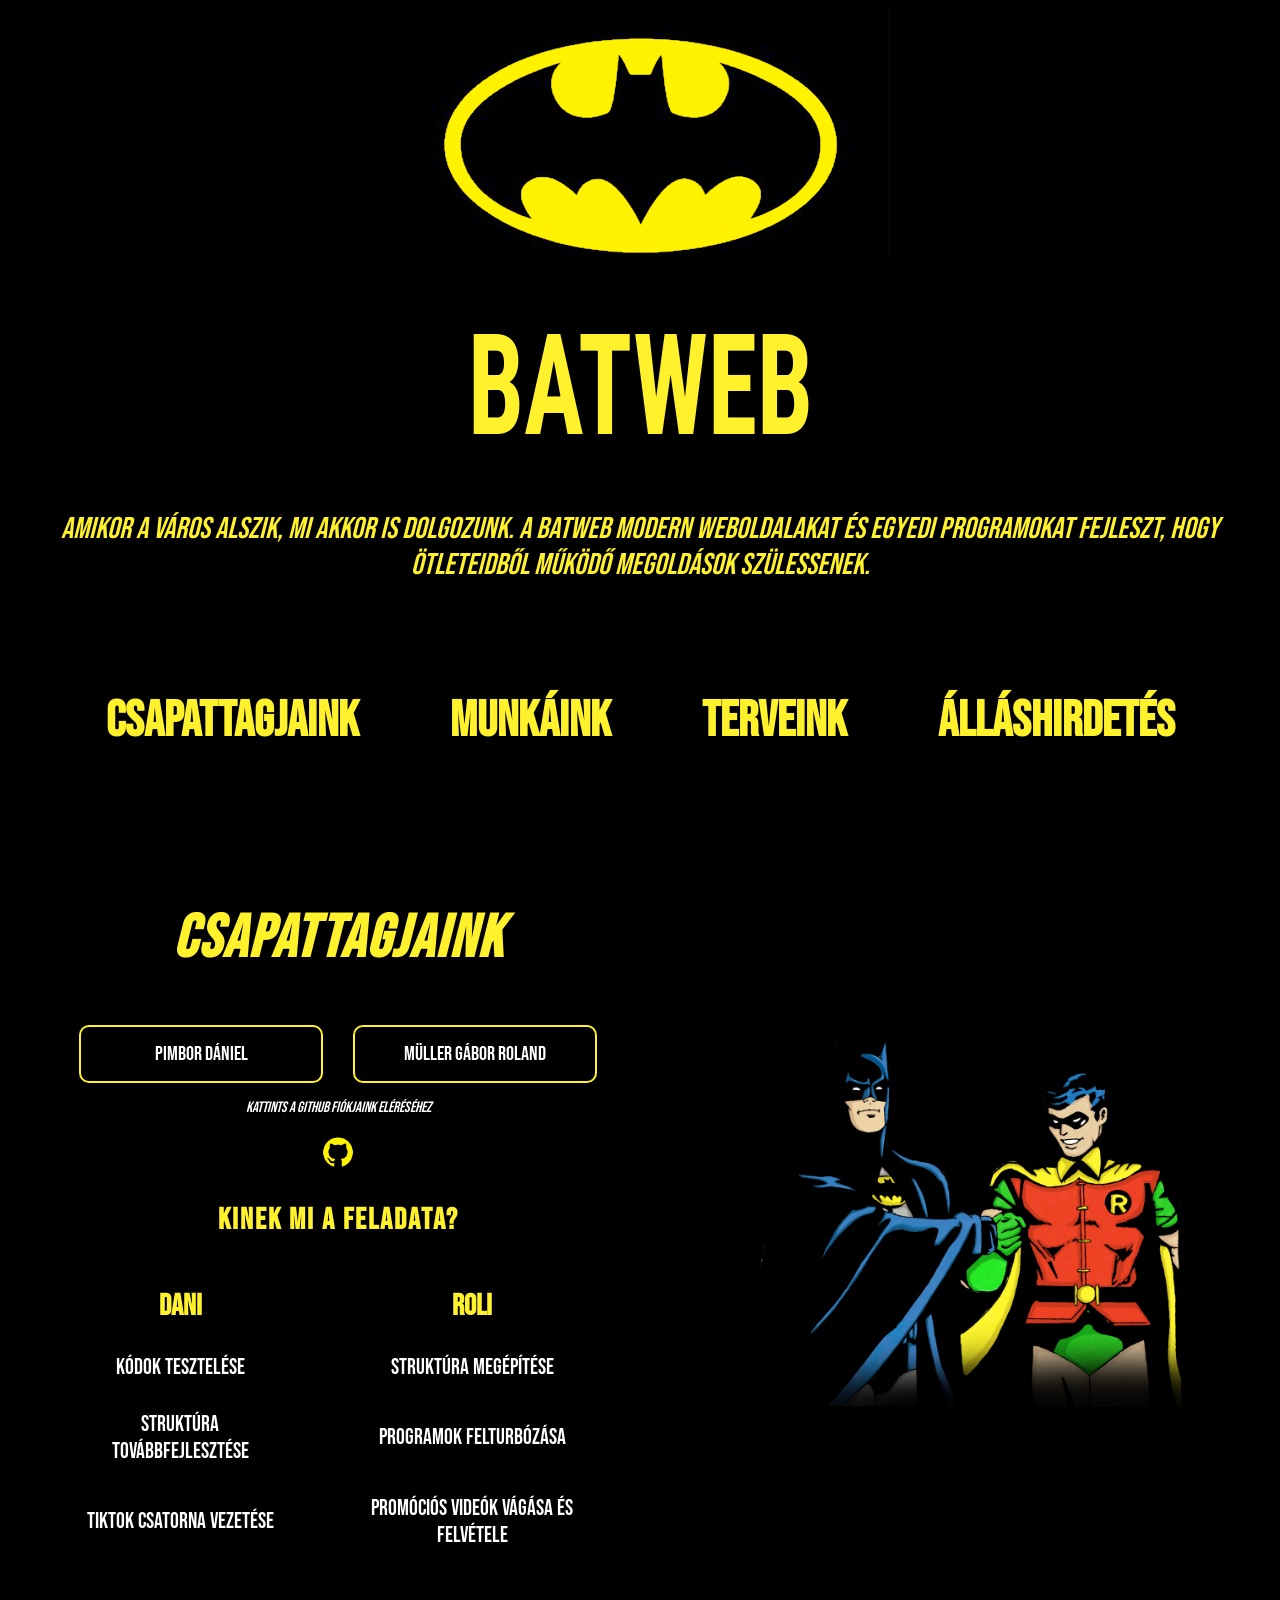
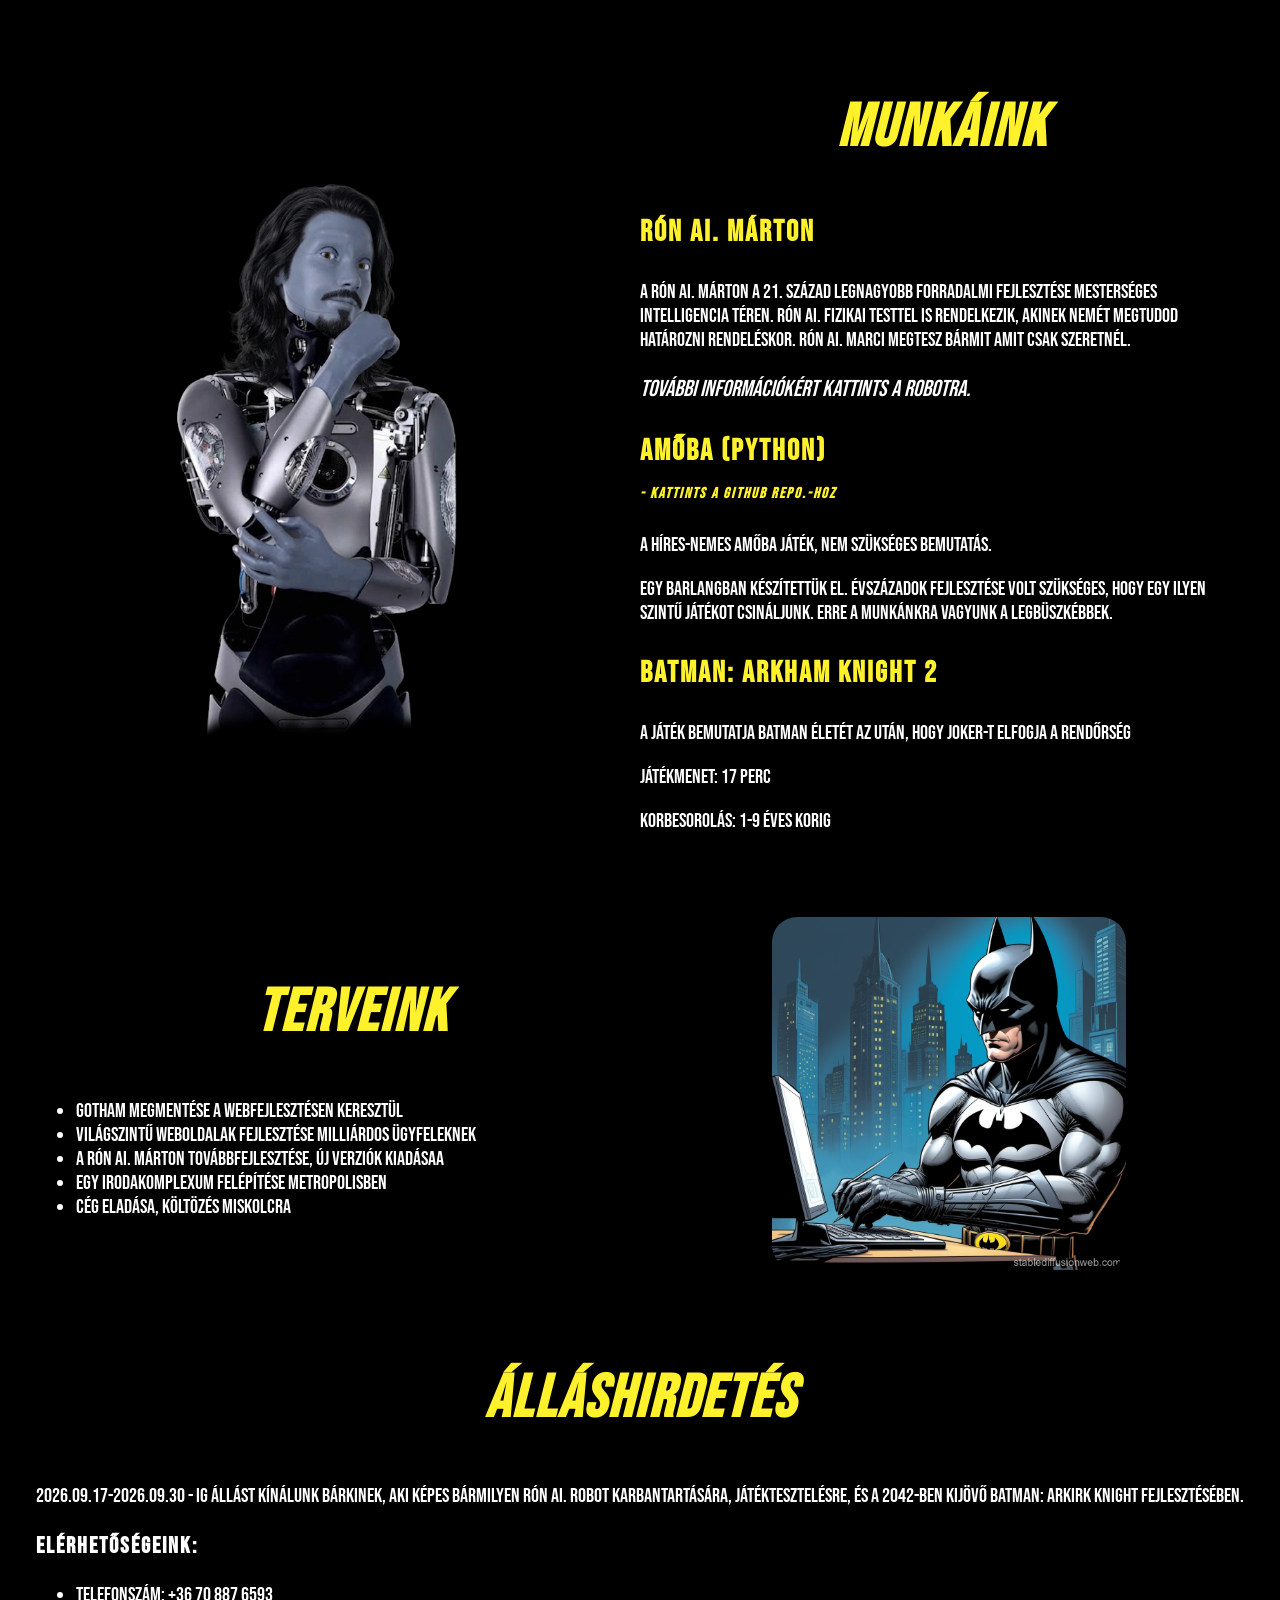
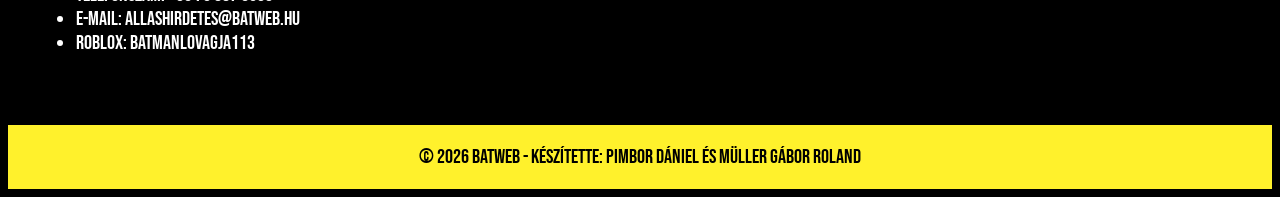
==== commit e05419e5: "2026_09_24 utso Github Icon és ronaimarton.css" ====
--- a/index.html
+++ b/index.html
@@ -36,12 +36,13 @@
             <h2>Csapattagjaink</h2>
             <table class="nevek">
                 <tr>
-                    <td><a href="https://github.com/DanielPimbor">Pimbor Dániel</a></td>
-                    <td><a href="https://github.com/Roli0410">Müller Gábor Roland</a></td>
+                    <td><a href="https://github.com/DanielPimbor" target="_blank">Pimbor Dániel</a></td>
+                    <td><a href="https://github.com/Roli0410" target="_blank">Müller Gábor Roland</a></td>
                 </tr>
             </table>
             <p style="text-align: center; font-size: 15px; font-style: italic; color: white;">Kattints a GitHub
                 fiókjaink eléréséhez</p>
+            <img src="kepek/GitHubIcon.png" alt="GitHubIcon" class="githubicon">
             <h3 style="text-align: center;font-size: 30px;color: rgb(255, 241, 44);">Kinek mi a feladata?</h3>
             <table class="feladatok">
                 <thead>
--- a/style.css
+++ b/style.css
@@ -1,3 +1,4 @@
+/* Ez itt AI */
 @import url('https://fonts.googleapis.com/css2?family=Bebas+Neue&family=Poppins:wght@400;600;700&display=swap');
 
 h2,
@@ -104,6 +105,7 @@
 }
 
 #csapattagok {
+    /* a képek és a fotók elrendezéséhez kellett ai-t használni */
     width: 50%;
 }
 
@@ -142,6 +144,12 @@
     color: white;
 }
 
+.githubicon {
+    width: 40px;
+    height: 40px;
+    display: block;
+    margin: 10px auto;
+}
 /* FELADATOK */
 
 .feladatok {
@@ -197,7 +205,7 @@
     transition: transform 0.2s ease-in-out;
 }
 
-#munkaink h3:hover{
+#munkaink h3:hover {
     transform: scale(1.02);
 }
 
@@ -233,9 +241,9 @@
 
 
 footer {
-  background-color: rgb(255, 241, 44);
-  text-align: center;
-  padding: 0.007rem;
-  font-size: 20px;
-  color: black;
+    background-color: rgb(255, 241, 44);
+    text-align: center;
+    padding: 0.007rem;
+    font-size: 20px;
+    color: black;
 }
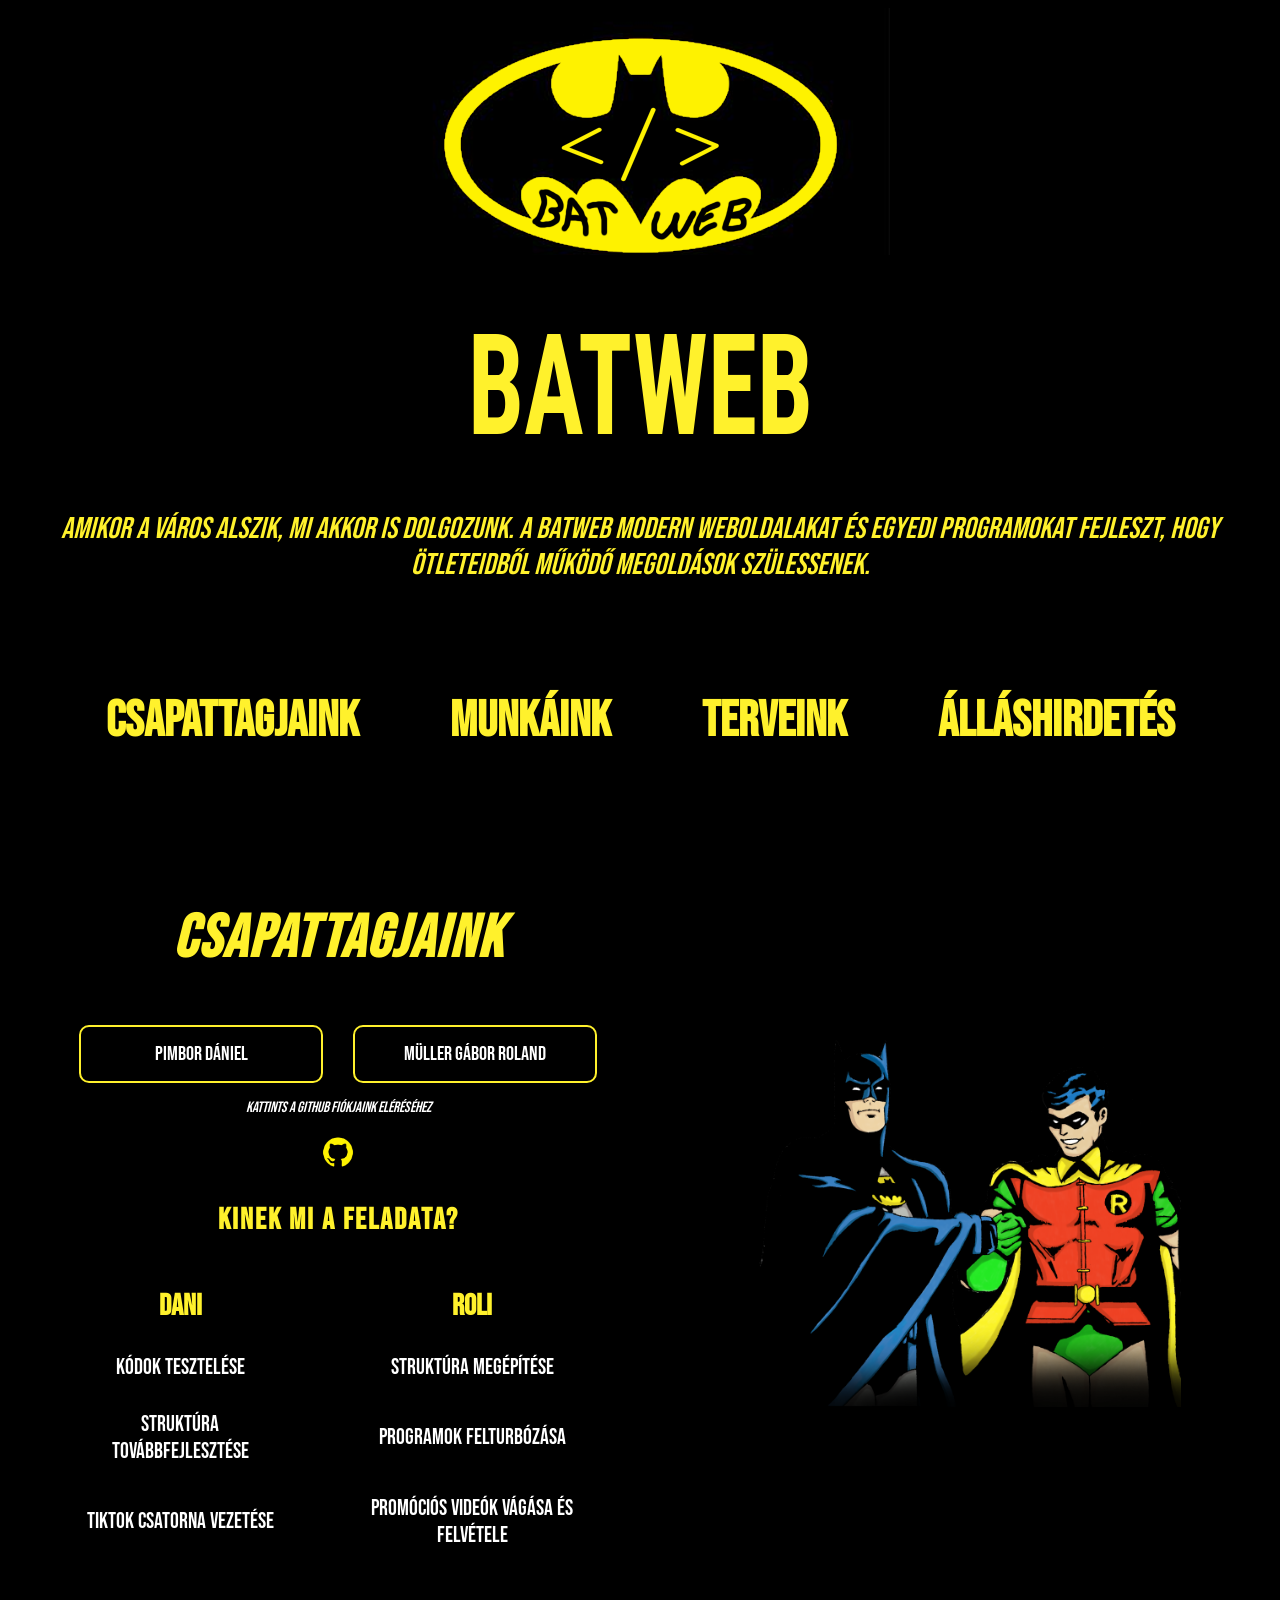
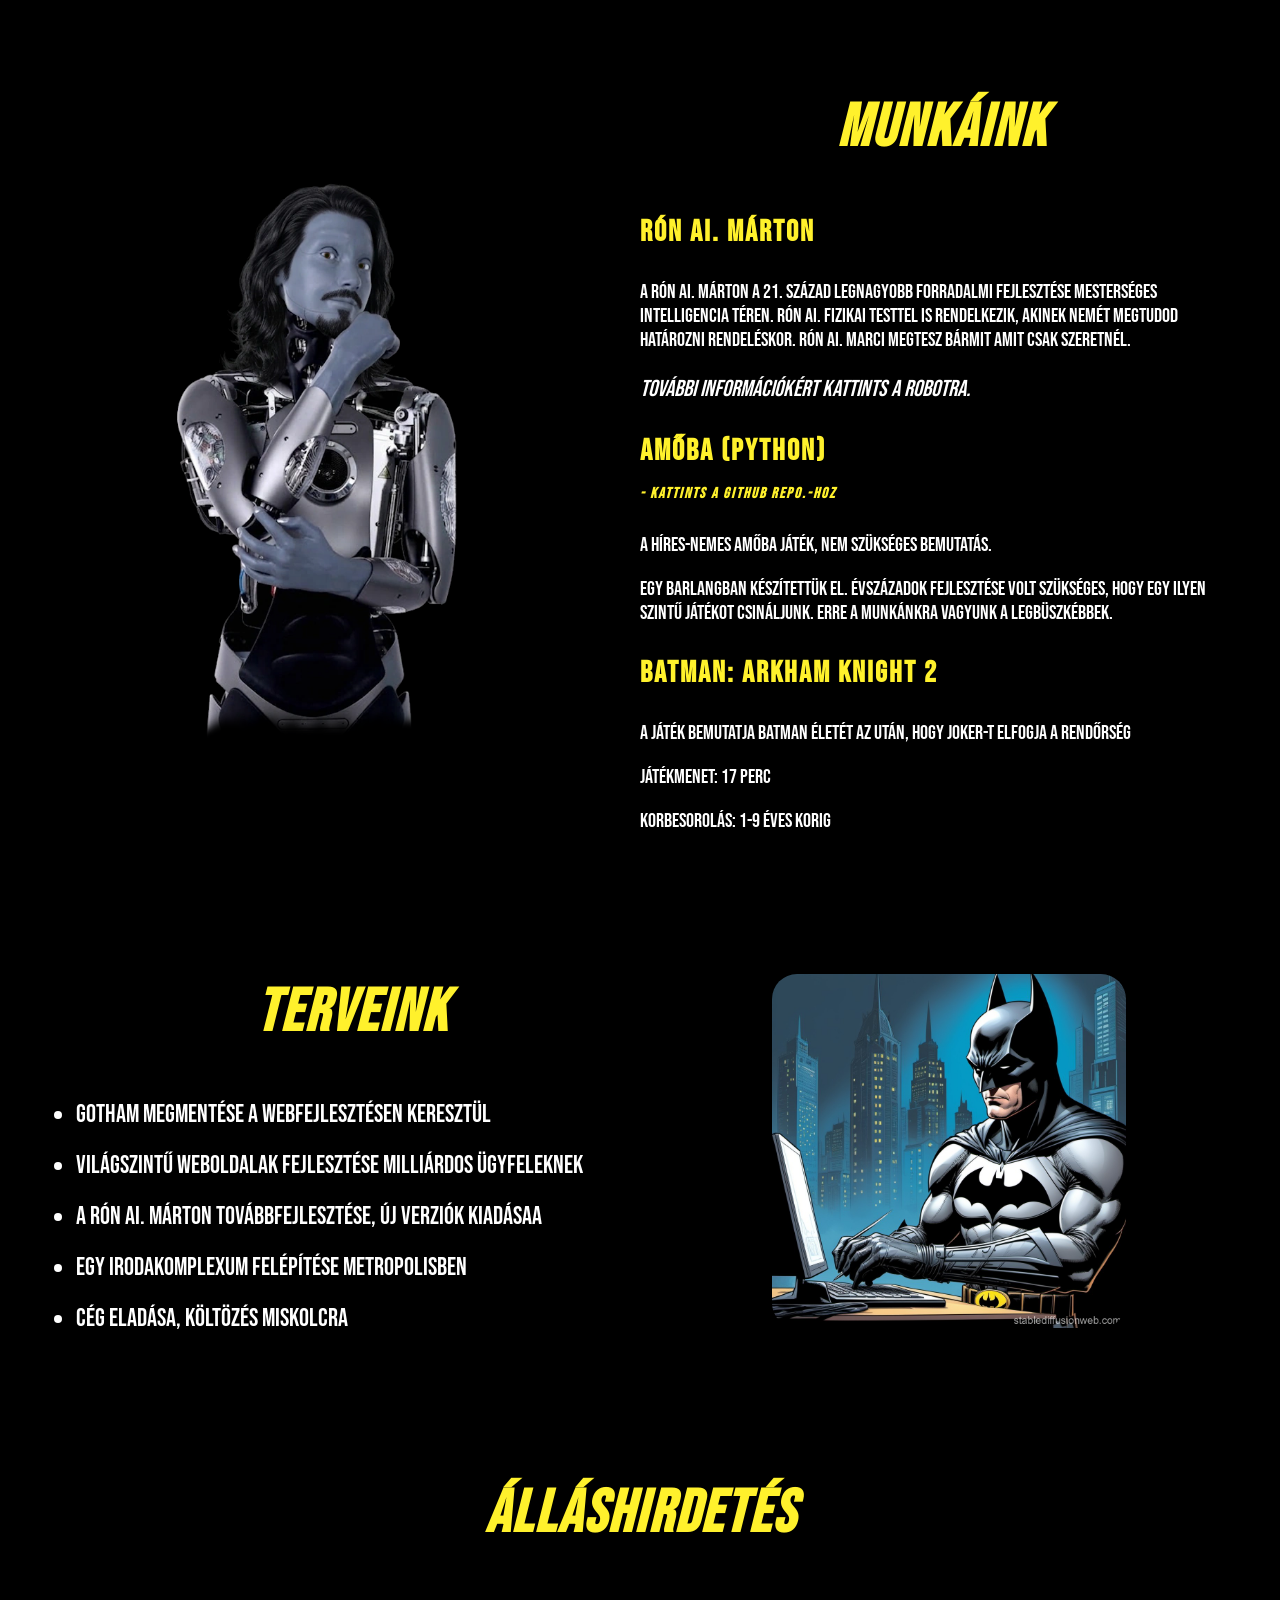
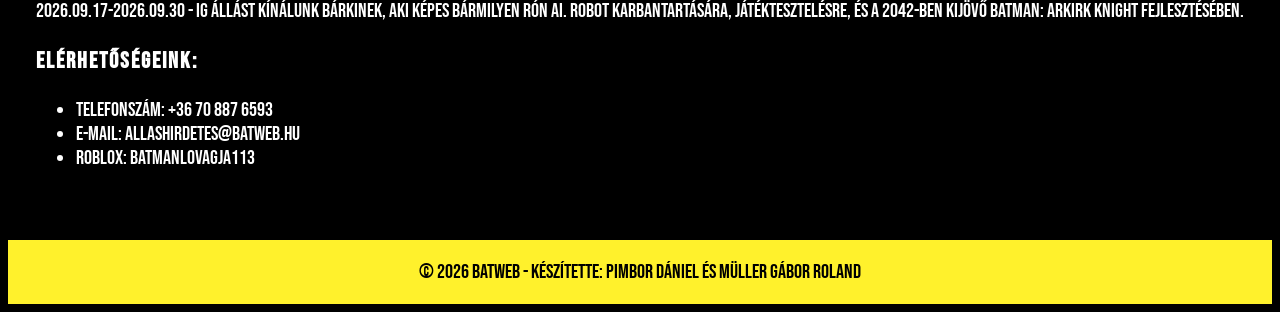
==== commit fc5d70d0: "utolso simitasok ronai marton weboldal icon, fooldal allashirdetes befejezve" ====
--- a/index.html
+++ b/index.html
@@ -99,11 +99,11 @@
         <div class="container" id="terveink">
             <h2>Terveink</h2>
             <ul>
-                <li>Gotham megmentése a webfejlesztésen keresztül</li>
-                <li>Világszintű weboldalak fejlesztése milliárdos ügyfeleknek</li>
-                <li>A Rón Ai. Márton továbbfejlesztése, új verziók kiadásaa </li>
-                <li>Egy irodakomplexum felépítése Metropolisben</li>
-                <li>Cég eladása, költözés Miskolcra</li>
+                <li style="margin-bottom: 20px; font-size: 25px;">Gotham megmentése a webfejlesztésen keresztül</li>
+                <li style="margin-bottom: 20px; font-size: 25px;">Világszintű weboldalak fejlesztése milliárdos ügyfeleknek</li>
+                <li style="margin-bottom: 20px; font-size: 25px;">A Rón Ai. Márton továbbfejlesztése, új verziók kiadásaa </li>
+                <li style="margin-bottom: 20px; font-size: 25px;">Egy irodakomplexum felépítése Metropolisben</li>
+                <li style="margin-bottom: 20px; font-size: 25px;">Cég eladása, költözés Miskolcra</li>
             </ul>
         </div>
         <div class="Batman-kepe">
@@ -113,7 +113,7 @@
 
     <div class="container" id="allashirdetes">
         <h2>Álláshirdetés</h2>
-        <p>2026.09.17-2026.09.30 - ig állást kínálunk bárkinek, aki képes bármilyen Rón Ai. robot karbantartására,
+        <p style="text-align: center;">2026.09.17-2026.09.30 - ig állást kínálunk bárkinek, aki képes bármilyen Rón Ai. robot karbantartására,
             játéktesztelésre, és a 2042-ben kijövő Batman: ArKirk Knight fejlesztésében.</p>
         <h3>Elérhetőségeink:</h3>
         <ul>
--- a/style.css
+++ b/style.css
@@ -235,6 +235,11 @@
 #allashirdetes {
     margin-left: auto;
     margin-right: 0;
+    text-align: center;
+}
+
+#allashirdetes{
+    text-align: left;
 }
 
 /* KIJELÖLÉS */
